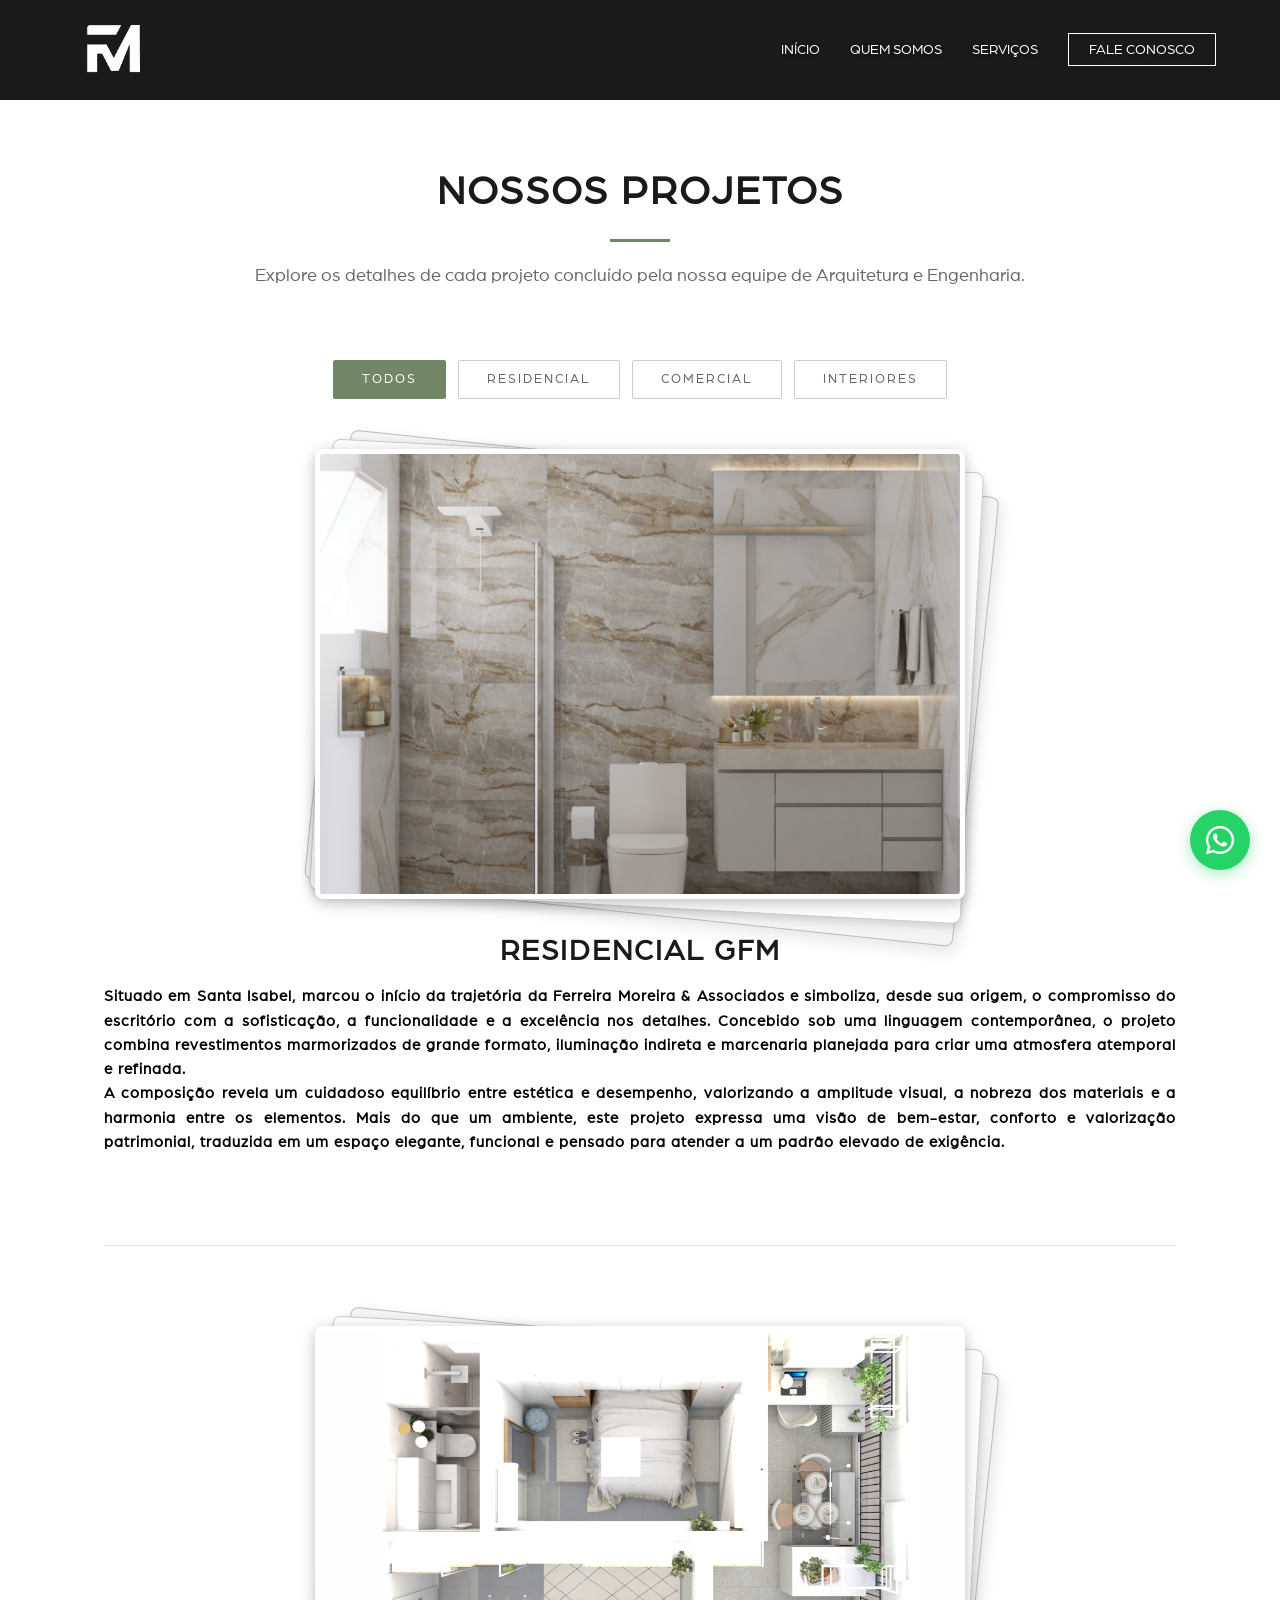
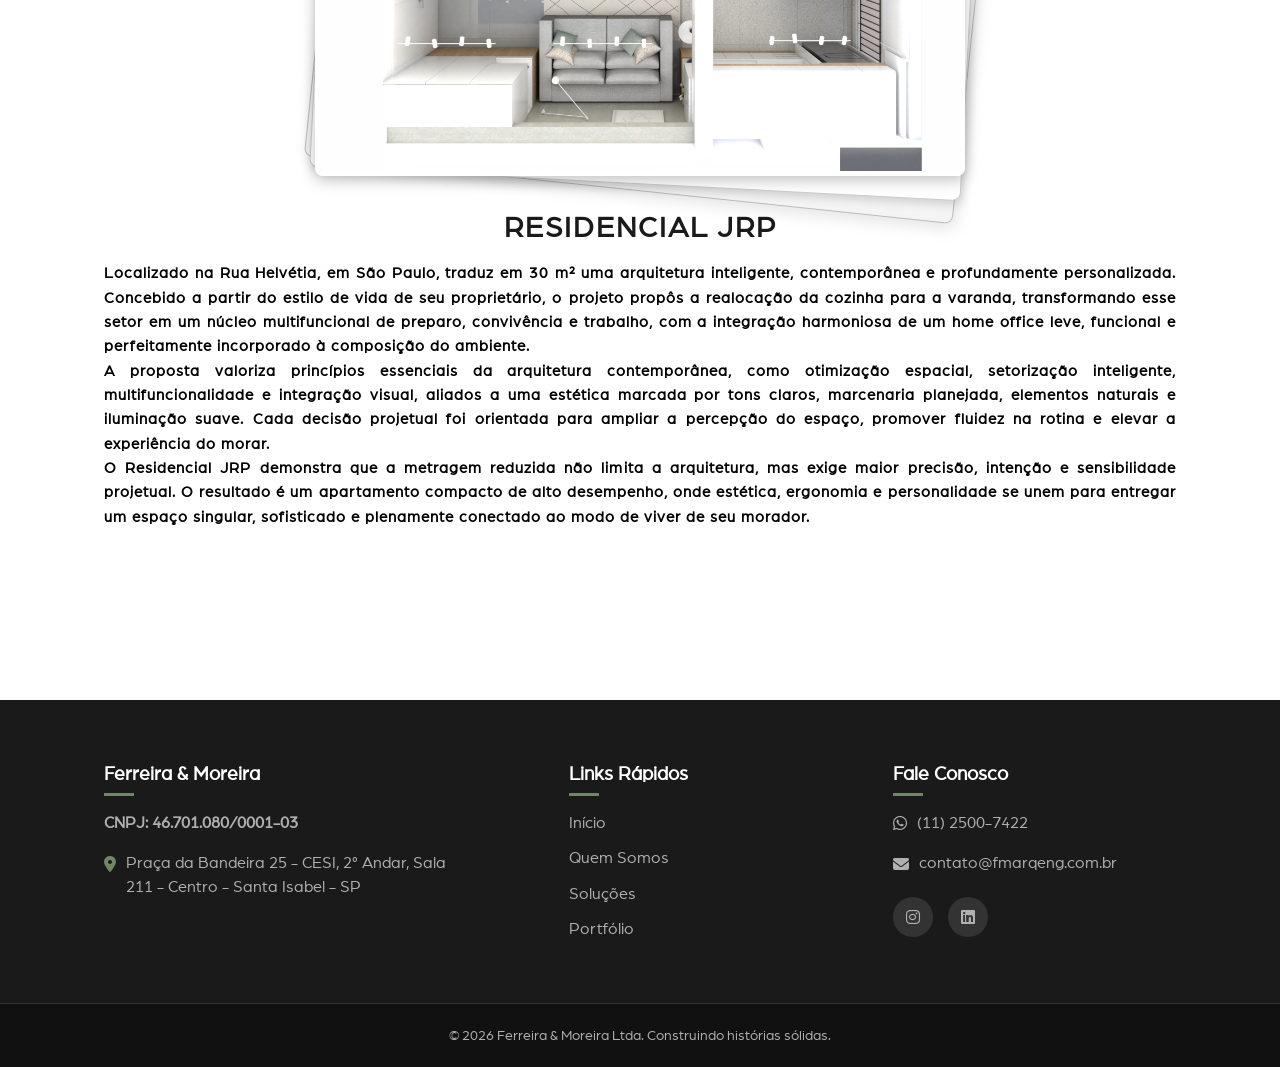
==== galeria.html @ cbda0880 "Correção da area de depoimentos" ====
<!DOCTYPE html>
<html lang="pt-br">
<head>
    <meta charset="UTF-8">
    <meta name="viewport" content="width=device-width, initial-scale=1.0">
    <link href="https://fonts.googleapis.com/css2?family=Montserrat:wght@300;400;700&display=swap" rel="stylesheet">
    <link rel="icon" type="image/png" sizes="32x32" href="img/favicon.png">
    <link rel="stylesheet" href="https://cdnjs.cloudflare.com/ajax/libs/font-awesome/6.4.0/css/all.min.css">
    <link rel="stylesheet" href="style.css?v=3">
    <title>Projetos e Clientes | Ferreira & Moreira</title>
</head>
<body>
    
    <header class="cabecalho cabecalho-interno">
        <a href="index.html">
            <img src="img/logo.png" alt="Ferreira & Moreira" class="logo">
        </a>
        
        <button class="menu-icon" aria-label="Abrir menu" aria-expanded="false">
            <div class="bar"></div>
            <div class="bar"></div>
            <div class="bar"></div>
        </button>

        <nav class="nav-menu">
            <ul class="menu">
                <li><a href="index.html#home">Início</a></li>
                <li><a href="index.html#sobre">Quem Somos</a></li>
                <li><a href="index.html#servicos">Serviços</a></li>
                <li><a href="https://wa.me/5511991430703" target="_blank" rel="noopener noreferrer" class="btn-contato">Fale Conosco</a></li>
            </ul>
        </nav>
    </header>

    <main class="pagina-galeria padding-padrao">
        
        <div class="cabecalho-galeria">
            <h1>Nossos Projetos</h1>
            <p>Explore os detalhes de cada projeto concluído pela nossa equipe de Arquitetura e Engenharia.</p>
        </div>

        <div class="filtros-container">
            <button class="filtro-btn ativo" data-filtro="todos">Todos</button>
            <button class="filtro-btn" data-filtro="residencial">Residencial</button>
            <button class="filtro-btn" data-filtro="comercial">Comercial</button>
            <button class="filtro-btn" data-filtro="interiores">Interiores</button>
        </div>

        <div class="container-clientes">
            
            <section class="bloco-cliente" data-categoria="residencial">

                <div class="mosaico-album livro-container">
                    <div class="livro-capa">
                        <img src="img/projeto-banheiroGFM.png" alt="Residencial GFM — Banheiro">
                        <div class="overlay-livro">
                            <i class="fa-solid fa-images"></i>
                            <span>Ver Projeto</span>
                        </div>
                    </div>
                    <img src="img/execução-banheiroGFM.png" class="foto-oculta">
                </div>

                <div class="info-cliente">
                    <div class="texto-cliente">
                        <h2>Residencial GFM</h2>
                        <span class="meta-dados">Situado em Santa Isabel, marcou o início da trajetória da Ferreira Moreira & Associados e simboliza, 
                            desde sua origem, o compromisso do escritório com a sofisticação, a funcionalidade e a excelência nos detalhes. 
                            Concebido sob uma linguagem contemporânea, o projeto combina revestimentos marmorizados de grande formato, 
                            iluminação indireta e marcenaria planejada para criar uma atmosfera atemporal e refinada.
                            <br>
                            A composição revela um cuidadoso equilíbrio entre estética e desempenho, valorizando a amplitude visual, 
                            a nobreza dos materiais e a harmonia entre os elementos. Mais do que um ambiente, este projeto expressa uma visão de bem-estar, 
                            conforto e valorização patrimonial, traduzida em um espaço elegante, funcional e pensado para atender a um padrão elevado de exigência.
                        </span>
                    </div>
                </div>

            </section>

            <section class="bloco-cliente" data-categoria="residencial">

                <div class="mosaico-album livro-container">
                    <div class="livro-capa">
                        <img src="img/foto-topo-resJRP.png" alt="Residencial JRP — Foto de destaque">
                        <div class="overlay-livro">
                            <i class="fa-solid fa-images"></i>
                            <span>Ver Projeto</span>
                        </div>
                    </div>
                    <img src="img/sala-resJRP.png" class="foto-oculta">
                    <img src="img/quarto-resJRP.png" class="foto-oculta">
                    <img src="img/sala2-resJRP.png" class="foto-oculta">
                    <img src="img/quar3-resJRP.png" class="foto-oculta">
                    <img src="img/coz-resJRP.png" class="foto-oculta">
                    <img src="img/coz2-resJRP.png" class="foto-oculta">
                    <img src="img/escr-resJRP.png" class="foto-oculta">
                    <img src="img/quar2-resJRP.png" class="foto-oculta">
                    <img src="img/quar-resJRP.jpeg" class="foto-oculta">
                    <img src="img/quar4-resJRP.png" class="foto-oculta">
                    <img src="img/sala3-resJRP.png" class="foto-oculta">
                    <img src="img/banh-resJRP.png" class="foto-oculta">
                </div>

                <div class="info-cliente">
                    <div class="texto-cliente">
                        <h2>Residencial JRP</h2>
                        <span class="meta-dados">Localizado na Rua Helvétia, em São Paulo, traduz em 30 m² uma arquitetura inteligente, 
                            contemporânea e profundamente personalizada. Concebido a partir do estilo de vida de seu proprietário, 
                            o projeto propôs a realocação da cozinha para a varanda, transformando esse setor em um núcleo multifuncional de preparo, 
                            convivência e trabalho, com a integração harmoniosa de um home office leve, 
                            funcional e perfeitamente incorporado à composição do ambiente.
                            <br>
                            A proposta valoriza princípios essenciais da arquitetura contemporânea, como otimização espacial, 
                            setorização inteligente, multifuncionalidade e integração visual, aliados a uma estética marcada por tons claros,
                            marcenaria planejada, elementos naturais e iluminação suave. Cada decisão projetual foi orientada para ampliar a percepção 
                            do espaço, promover fluidez na rotina e elevar a experiência do morar.
                            <br>
                            O Residencial JRP demonstra que a metragem reduzida não limita a arquitetura, mas exige maior precisão, 
                            intenção e sensibilidade projetual. O resultado é um apartamento compacto de alto desempenho, onde estética, 
                            ergonomia e personalidade se unem para entregar um espaço singular, sofisticado e plenamente conectado ao modo 
                            de viver de seu morador.
                        </span>
                    </div>
                </div>

            </section>

        </div>
    </main>

    <div id="lightbox" class="lightbox">
        <span class="fechar">&times;</span>

        <div class="lightbox-content">
            <button class="seta prev" id="prev-btn">&#10094;</button>
            <img class="lightbox-img" id="lightbox-img" src="" alt="Visualização ampliada">
            <button class="seta next" id="next-btn">&#10095;</button>
        </div>

        <div class="lightbox-footer">
            <div id="caption"></div>
            <div id="counter"></div>
        </div>
    </div>

    <footer>
        <div class="footer-container">
            
            <div class="footer-col sobre">
                <h3>Ferreira & Moreira</h3>
                <p class="cnpj">CNPJ: 46.701.080/0001-03</p>
                <div class="endereco-box">
                    <i class="fa-solid fa-location-dot"></i>
                    <span>Praça da Bandeira 25 - CESI, 2° Andar, Sala 211 - Centro - Santa Isabel - SP</span>
                </div>
            </div>

            <div class="footer-col links">
                <h3>Links Rápidos</h3>
                <ul class="footer-links">
                    <li><a href="index.html#home">Início</a></li>
                    <li><a href="index.html#sobre">Quem Somos</a></li>
                    <li><a href="index.html#servicos">Soluções</a></li>
                    <li><a href="galeria.html">Portfólio</a></li>
                </ul>
            </div>

            <div class="footer-col contato">
                <h3>Fale Conosco</h3>
                <ul class="footer-contato">
                    <li>
                        <i class="fa-brands fa-whatsapp"></i> 
                        <span>(11) 2500-7422</span>
                    </li>
                    <li>
                        <i class="fa-solid fa-envelope"></i> 
                        <span>contato@fmarqeng.com.br</span>
                    </li>
                </ul>
                <div class="footer-social">
                    <a href="https://www.instagram.com/fmarqeng/" target="_blank" rel="noopener noreferrer" aria-label="Instagram da Ferreira &amp; Moreira"><i class="fa-brands fa-instagram"></i></a>
                    <a href="https://www.linkedin.com/company/ferreira-moreira/" target="_blank" rel="noopener noreferrer" aria-label="LinkedIn da Ferreira &amp; Moreira"><i class="fa-brands fa-linkedin"></i></a>
                </div>
            </div>

        </div>

        <div class="footer-bottom">
            <p>&copy; 2026 Ferreira & Moreira Ltda. Construindo histórias sólidas.</p>
        </div>
    </footer>

    <a href="https://wa.me/5511991430703" target="_blank" rel="noopener noreferrer" class="whatsapp-float" aria-label="Fale conosco pelo WhatsApp">
        <i class="fa-brands fa-whatsapp"></i>
    </a>

    <button class="back-to-top" aria-label="Voltar ao topo">
        <i class="fa-solid fa-chevron-up"></i>
    </button>

    <script src="script.js"></script>
</body>
</html>
---- style.css ----
@font-face {
    font-family: 'Arboria-thin';
    src: url('fonts/Arboria-Thin.ttf') format('truetype');
    font-weight: 100;
    font-style: normal;
}

@font-face {
    font-family: 'Arboria-Book';
    src: url('fonts/Arboria-Book.ttf') format('truetype');
    font-weight: 400;
    font-style: normal;
}

* {
    margin: 0;
    padding: 0;
    box-sizing: border-box;
}

html {
    overflow-x: hidden;
    max-width: 100%;
}

body {
    font-family: 'Arboria-Book', sans-serif; 
    color: #333;
    line-height: 1.6;
    overflow-x: hidden;
    max-width: 100%;
}

.cabecalho {
    height: 120px; 
    display: flex;
    justify-content: space-between;
    align-items: center;
    padding: 0 5%;
    background-color: rgba(0, 0, 0, 0.0);
    position: fixed; 
    top: 0;
    left: 0;
    width: 100%;
    z-index: 1000; 
    transition: all 0.4s ease;
}

.logo {
    height: 100px; 
    width: auto;  
    object-fit: contain;
    transition: height 0.4s ease;
    margin-top: 10px; 
}

.menu {
    list-style: none;
    display: flex;
    gap: 30px;
    align-items: center;
}

.menu a {
    color: #fff;
    text-decoration: none;
    font-size: 0.9rem;
    font-weight: 500;
    text-transform: uppercase;
    transition: 0.3s;
    text-shadow: 0px 1px 3px rgba(0,0,0,0.5);
}

.menu a:hover {
    color: #708667;
}

.btn-contato {
    border: 1px solid #fff;
    padding: 8px 20px;
}

.btn-contato:hover {
    background-color: #fff;
    color: #1a1a1a !important;
}

.menu-icon {
    display: none;
    cursor: pointer;
    flex-direction: column;
    gap: 5px;
    z-index: 1001;
    background: none;
    border: none;
    padding: 0;
}

.bar {
    width: 30px;
    height: 3px;
    background-color: white;
    transition: 0.3s;
}

/* =========================================
   HERO SECTION (BANNER)
   ========================================= */
.hero {
    height: 100vh;
    position: relative;
    overflow: hidden;
    display: flex;
    align-items: center;
    justify-content: flex-start; 
    padding-left: 5%;
    max-width: 100%;
}

.slideshow {
    position: absolute;
    top: 0;
    left: 0;
    width: 100%;
    height: 100%;
    z-index: 1;
    background-color: #000;
}

.slideshow::after {
    content: '';
    position: absolute;
    top: 0;
    left: 0;
    width: 100%;
    height: 100%;
    z-index: 2;
    background: linear-gradient(to right, rgba(0,0,0,0.4) 100%);
}

.slide {
    position: absolute;
    width: 100%;
    height: 100%;
    background-size: cover;
    background-position: center;
    opacity: 0;
    animation: fadeSlideshow 20s infinite; 
}

.slide1 { background-image: url('img/banner1.jpeg'); animation-delay: 0s; }
.slide2 { background-image: url('img/banner2.jpeg'); animation-delay: 5s; }
.slide3 { background-image: url('img/banner3.jpeg'); animation-delay: 10s; }
.slide4 { background-image: url('img/banner4.jpeg'); animation-delay: 15s; }

@keyframes fadeSlideshow {
    0% { opacity: 0; transform: scale(1); }
    5% { opacity: 1; }
    25% { opacity: 1; }   
    30% { opacity: 0; transform: scale(1.05); }  
    100% { opacity: 0; }
}

.hero-content {
    position: relative;
    z-index: 10;
    max-width: 700px;
    color: white;
    text-align: left; 
    margin-right: auto; 
    padding: 20px 0; 
    pointer-events: auto;
}

.hero-logo-destaque {
    display: block;
    max-width: 100%; 
    width: 700px;
    height: auto;
    margin: 20px 0 -100px 0;
    object-fit: contain;
}

.cta-button {
    display: block; 
    width: fit-content; 
    margin-left: 230px; 
    margin-right: 0;  
    padding: 15px 40px;
    background-color: #708667;
    color: white !important;
    text-decoration: none;
    font-weight: bold;
    text-transform: uppercase;
    letter-spacing: 1px;
    border: 2px solid #708667;
    transition: 0.3s;
    cursor: pointer;
    position: relative;
    z-index: 20;
}

.cta-button:hover {
    background-color: transparent;
    color: #708667 !important;
}

.padding-padrao { padding: 80px 5%; }
.bg-cinza { background-color: #f4f4f4; }

h2 {
    font-size: 2rem;
    margin-bottom: 20px;
    text-align: center;
    text-transform: uppercase;
    letter-spacing: 2px;
    color: #1a1a1a;
}

.container-texto {
    max-width: 800px;
    margin: 0 auto 50px auto;
    text-align: center;
}

.container-texto p {
    font-size: 1.1rem;
    color: #666;
    margin-top: 10px;
    text-align: center;
}

/* --- SEÇÃO SOBRE --- */
#sobre {
    background-color: #1f1f1f; 
    color: #e0e0e0;
    padding: 60px 0;
}

.sobre-wrapper {
    display: flex;
    justify-content: space-between;
    align-items: center;
    gap: 3rem;
    width: 100%;
}

.titulo-sobre-destaque {
    color: #ffffff;
    text-align: center;
    font-size: 2rem;
    font-weight: 400;
    letter-spacing: 3px;
    margin-bottom: 30px; 
    width: 100%;
}

.sobre-texto {
    flex: 0.5;
    z-index: 2;
}

.sobre-texto h2 {
    color: #ffffff;
    font-size: 1.8rem; 
    font-weight: 400;  
    line-height: 1.5;  
    letter-spacing: 2px; 
    margin-bottom: 2.5rem; 
    text-align: center;
}

.sobre-texto p {
    font-size: 1rem;
    color: #cccccc;
    text-align: justify; 
    line-height: 2; 
    margin-bottom: 1.5rem; 
}

.sobre-imagem {
    display: flex;
    justify-content: center;
}

.sobre-wrapper .sobre-imagem:first-child,
.sobre-wrapper .sobre-imagem:last-child {
    flex: 1; 
    max-width: 35%;
}

.sobre-imagem img {
    width: 100%;
    aspect-ratio: 4 / 3; 
    object-fit: cover; 
    object-position: center; 
    border-radius: 8px;
    box-shadow: 0 10px 30px rgba(0,0,0,0.5);
    border: 2px solid #708667;
}

/* --- SEÇÃO QUEM LIDERA --- */
#lideres {
    background-color: #ffffff;
    color: #333;
}

.socios-header h2 {
    text-align: center;
    font-size: 2rem;
    margin-bottom: 60px;
    text-transform: uppercase;
    letter-spacing: 3px;
    color: #1a1a1a;
    position: relative;
    display: inline-block;
    left: 50%;
    transform: translateX(-50%);
}

.socios-header h2::after {
    content: '';
    display: block;
    width: 60px;
    height: 3px;
    background: #708667;
    margin: 15px auto 0 auto;
}

.lideres-container {
    display: flex;
    flex-wrap: nowrap;
    justify-content: center;
    gap: 40px;
    width: 100%;
    max-width: 100%;
    padding: 0%;
    box-sizing: border-box;
}

.lideres-container .lider-block:first-child {
    flex-direction: row-reverse; 
}

.lideres-container .lider-block:last-child {
    flex-direction: row; 
}

.lider-block {
    display: flex;
    align-items: flex-start;
    justify-content: space-between;
    gap: 30px;
    flex: 1;
    padding: 0;
}

.lider-block:hover {
    transform: translateY(-5px); 
    transition: transform 0.3s ease;
}

.lider-imagem {
    flex-shrink: 0;
    width: 100%;
    max-width: 400px;
}

.lider-imagem img {
    width: 100%;
    height: 500px;
    object-fit: cover;
    border-radius: 8px;
    box-shadow: 10px 10px 0px rgba(112, 134, 103, 0.8);
    display: block;
}

.lider-texto h3 {
    margin-bottom: 5px;
    color: #000000;
    font-weight: 700;
    font-size: 1.25rem;
    white-space: nowrap;
    letter-spacing: -0.5px;
}

.lider-texto .cargo {
    display: block;
    font-weight: 700;
    color: #708667;
    margin-bottom: 10px;
    text-transform: uppercase;
}

.sobre-lideres {
    flex: 1;
    max-width: none;
    text-align: justify;
    font-size: 1rem;
    line-height: 1.6;
}

/* --- SEÇÃO SERVIÇOS --- */
.servicos-container {
    display: flex;
    flex-wrap: wrap;
    justify-content: center;
    gap: 30px;
    max-width: 1200px;
    margin: 0 auto;
}

.servico-card {
    flex: 1 1 300px;
    max-width: 360px;
    background: #fafafa;
    padding: 40px 30px;
    border-radius: 10px;
    box-shadow: 0 10px 30px rgba(0,0,0,0.05);
    transition: all 0.3s ease;
    border: 1px solid #eee;
}

.servico-card:hover {
    background-color: #ffffff;
    transform: translateY(-10px);
    box-shadow: 0 20px 40px rgba(0,0,0,0.08);
    border-color: #708667;
}

.icon-box {
    font-size: 2.5rem;
    color: #708667;
    margin-bottom: 20px;
    background: rgba(112, 134, 103, 0.1);
    width: 70px;
    height: 70px;
    display: flex;
    align-items: center;
    justify-content: center;
    border-radius: 50%;
}

.lista-servicos {
    list-style: none;
    width: 100%;
    border-top: 1px solid #eee;
    padding-top: 20px;
    margin-top: 20px;
}

.lista-servicos li {
    font-size: 0.9rem;
    color: #555;
    margin-bottom: 10px;
    display: flex;
    align-items: center;
    gap: 10px;
}

.lista-servicos li i { color: #708667; }

/* --- GALERIA ROLETA --- */
.titulo-galeria {
    text-align: center;       
    width: 100%;              
    margin: 0 auto 40px auto; 
}

.titulo-galeria p {
    text-align: center;
    margin: 10px auto;        
    max-width: 800px;         
}

.roleta-wrapper {
    padding: 50px 0;
    background-color: #f9f9f9;
    overflow: hidden; 
    width: 100%;
}

.galeria-container.roleta-track {
    display: flex;
    gap: 20px; 
    width: 100%; 
    overflow-x: auto; 
    padding-bottom: 20px; 
    cursor: grab;
    -webkit-overflow-scrolling: touch;
    -ms-overflow-style: none;  
    scrollbar-width: none;  
}

.galeria-container.roleta-track::-webkit-scrollbar { display: none; }

.foto-item {
    position: relative;
    flex: 0 0 350px; 
    height: 350px;
    overflow: hidden;
    border-radius: 8px;
    cursor: pointer;
}

.foto-item img {
    width: 100%;
    height: 100%;
    object-fit: cover;
    transition: transform 0.5s ease;
}

.foto-item:hover img { transform: scale(1.1); }

.overlay {
    position: absolute;
    bottom: 0;
    left: 0;
    width: 100%;
    height: 100%;
    background: rgba(0, 0, 0, 0.7);
    display: flex;
    flex-direction: column;
    align-items: center;
    justify-content: center;
    opacity: 0;
    transition: opacity 0.3s ease;
}

.foto-item:hover .overlay { opacity: 1; }

.overlay h3 {
    color: white;
    font-size: 1.1rem;
    border-bottom: 3px solid #708667;
}

.container-botao-galeria {
    display: flex;
    justify-content: center;
    align-items: center;
    margin-top: 50px; 
    width: 100%;
}

.container-botao-galeria .cta-button {
    margin: 0; 
    box-shadow: 0 2px 4px rgba(0, 0, 0, 0.1); 
    transition: background-color 0.3s ease, transform 0.3s ease, box-shadow 0.3s ease;
}

.container-botao-galeria .cta-button:hover {
    background-color: #5c6d55; 
    transform: translateY(-5px); 
    box-shadow: 0 10px 20px rgba(0, 0, 0, 0.2); 
}


/* =========================================================
   COLAR ESSE BLOCO NO FINAL DO SEU style.css
   (antes do último comentário de fechamento, se houver)
   ========================================================= */

/* transition-delay dos cards — pode colar junto com os outros nth-child existentes */
.depoimento-card:nth-child(1) { transition-delay: 0s; }
.depoimento-card:nth-child(2) { transition-delay: 0.15s; }
.depoimento-card:nth-child(3) { transition-delay: 0.3s; }

/* =========================================
   SEÇÃO DEPOIMENTOS — CARROSSEL RECOLHÍVEL
   ========================================= */
#depoimentos { background-color: #fff; }

.dep-toggle-header {
    display: flex;
    justify-content: space-between;
    align-items: center;
    gap: 30px;
    flex-wrap: wrap;
    max-width: 900px;
    margin: 0 auto;
}

.dep-toggle-titulo h2 { text-align: left; margin-bottom: 8px; }
.dep-toggle-titulo p  { color: #666; font-size: 1rem; }

.dep-toggle-btn {
    display: flex;
    align-items: center;
    gap: 10px;
    background: #708667;
    color: #fff;
    border: none;
    padding: 12px 28px;
    font-family: 'Arboria-Book', sans-serif;
    font-size: 0.9rem;
    text-transform: uppercase;
    letter-spacing: 1px;
    cursor: pointer;
    border-radius: 2px;
    white-space: nowrap;
    transition: background 0.3s ease;
    flex-shrink: 0;
}

.dep-toggle-btn:hover { background: #5c6d55; }

.dep-toggle-btn i {
    transition: transform 0.3s ease;
}

.dep-toggle-btn[aria-expanded="true"] i { transform: rotate(180deg); }

.dep-conteudo {
    max-height: 0;
    overflow: hidden;
    transition: max-height 0.5s ease;
}

.dep-conteudo.aberto { max-height: 900px; }

.depoimentos-carousel {
    display: flex;
    align-items: center;
    gap: 15px;
    max-width: 900px;
    margin: 40px auto 0;
}

.dep-track-wrapper {
    flex: 1;
    min-width: 0;
}

.dep-track {
    display: flex;
    gap: 20px;
    align-items: stretch;
    justify-content: center;
}

.depoimento-card {
    display: none;
    background: #f9f9f9;
    border-radius: 10px;
    padding: 35px 30px;
    border: 1px solid #eee;
    border-top: 4px solid #708667;
    box-sizing: border-box;
    width: 100%;
    transition: transform 0.3s ease, box-shadow 0.3s ease;
}

.depoimento-card.dep-ativo {
    display: flex;
    flex-direction: column;
    flex: 1 1 calc(50% - 10px);
    max-width: calc(50% - 10px);
    animation: depFadeIn 0.35s ease;
}

.depoimento-card.dep-ativo:hover {
    transform: translateY(-6px);
    box-shadow: 0 20px 40px rgba(0, 0, 0, 0.08);
}

@media (max-width: 768px) {
    .depoimento-card.dep-ativo {
        max-width: 100%;
        flex: 1 1 100%;
    }
}

@keyframes depFadeIn {
    from { opacity: 0; }
    to   { opacity: 1; }
}

.dep-seta {
    flex-shrink: 0;
    width: 44px;
    height: 44px;
    border-radius: 50%;
    border: 1px solid #ddd;
    background: #fff;
    color: #708667;
    font-size: 1rem;
    cursor: pointer;
    display: flex;
    align-items: center;
    justify-content: center;
    transition: background 0.3s ease, color 0.3s ease;
}

.dep-seta:hover { background: #708667; color: #fff; }

.dep-dots {
    display: flex;
    justify-content: center;
    gap: 8px;
    margin-top: 20px;
    max-width: 750px;
    margin-left: auto;
    margin-right: auto;
}

.dep-dot {
    width: 10px;
    height: 10px;
    border-radius: 50%;
    border: none;
    background: #ccc;
    cursor: pointer;
    padding: 0;
    transition: background 0.3s ease, transform 0.2s ease;
}

.dep-dot.ativo {
    background: #708667;
    transform: scale(1.3);
}

.depoimento-estrelas {
    color: #708667;
    font-size: 0.9rem;
    margin-bottom: 18px;
    letter-spacing: 3px;
}

.depoimento-texto {
    font-size: 0.95rem;
    color: #555;
    line-height: 1.8;
    font-style: italic;
    margin-bottom: 25px;
}

.depoimento-autor {
    display: flex;
    align-items: center;
    gap: 15px;
    border-top: 1px solid #eee;
    padding-top: 20px;
}

.depoimento-avatar {
    width: 48px;
    height: 48px;
    border-radius: 50%;
    background: #708667;
    display: flex;
    align-items: center;
    justify-content: center;
    font-size: 1.1rem;
    font-weight: 700;
    color: #fff;
    flex-shrink: 0;
}

.depoimento-info strong {
    display: block;
    color: #1a1a1a;
    font-size: 0.95rem;
    margin-bottom: 2px;
}

.depoimento-info span {
    font-size: 0.78rem;
    color: #888;
    text-transform: uppercase;
    letter-spacing: 1px;
}
/* --- LIGHTBOX --- */
.lightbox {
    display: none; 
    position: fixed;
    z-index: 99999;
    left: 0;
    top: 0;
    width: 100%;
    height: 100%;
    background-color: rgba(0, 0, 0, 0.95);
    backdrop-filter: blur(5px);
    align-items: center;
    justify-content: center;
    flex-direction: column;
    opacity: 0;
    transition: opacity 0.3s ease;
}

.lightbox.ativo {
    display: flex !important;
    opacity: 1;
}

.lightbox-content {
    position: relative;
    display: flex;
    justify-content: center;
    align-items: center;
    width: 90%;
    max-width: 1200px;
    height: 80vh; 
}

.lightbox-img {
    max-width: 100%;
    max-height: 100%;
    object-fit: contain; 
    border: 3px solid #fff;
    border-radius: 4px;
    box-shadow: 0 0 30px rgba(0,0,0,0.5);
    animation: zoomIn 0.3s;
}

.seta {
    position: absolute;
    background: rgba(255, 255, 255, 0.1);
    color: white;
    border: none;
    font-size: 3rem;
    padding: 20px 10px;
    cursor: pointer;
    border-radius: 4px;
    transition: background 0.3s ease, transform 0.2s ease;
    z-index: 10;
    user-select: none; 
}

.seta:hover { background: rgba(112, 134, 103, 0.8); }
.seta:active { transform: scale(0.95); }
.prev { left: 10px; }
.next { right: 10px; }

.fechar {
    position: absolute;
    top: 20px;
    right: 30px;
    color: white;
    font-size: 3rem;
    font-weight: bold;
    cursor: pointer;
    transition: color 0.3s ease;
    z-index: 11;
}

.fechar:hover { color: #708667; }

.lightbox-footer {
    width: 90%;
    max-width: 1200px;
    text-align: center;
    color: white;
    margin-top: 20px;
    font-family: 'Montserrat', sans-serif;
}

#caption {
    font-size: 1.2rem;
    margin-bottom: 5px;
    font-weight: bold;
}

#counter {
    font-size: 0.9rem;
    color: #ccc;
}

/* --- RODAPÉ --- */
footer {
    background-color: #1a1a1a;
    color: #b0b0b0;
    padding-top: 60px;
    position: relative;
    overflow: hidden;
}

.footer-container {
    max-width: 1200px;
    margin: 0 auto;
    padding: 0 5%;
    display: grid;
    grid-template-columns: 1.5fr 1fr 1fr; 
    gap: 40px;
    margin-bottom: 50px;
    align-items: start; 
}

.footer-col h3 {
    color: white;
    margin-bottom: 20px;
    position: relative;
    display: inline-block;
    font-size: 1.2rem;
}

.footer-col h3::after {
    content: '';
    position: absolute;
    left: 0;
    bottom: -5px;
    width: 30px;
    height: 3px;
    background-color: #708667;
}

.cnpj {
    font-weight: bold;
    margin-bottom: 15px;
    display: block;
}

.endereco-box {
    display: flex;
    align-items: flex-start; 
    gap: 10px;
    line-height: 1.5;
    max-width: 350px; 
}

.endereco-box i {
    margin-top: 5px;
    color: #708667;
    flex-shrink: 0;
}

footer ul {
    list-style: none;
    padding: 0;
    margin: 0;
}

.footer-links a {
    color: #b0b0b0;
    text-decoration: none;
    transition: 0.3s;
    display: block;
    margin-bottom: 10px;
}

.footer-links a:hover {
    color: #708667;
    padding-left: 5px;
}

.footer-contato li {
    display: flex;
    align-items: center;
    gap: 10px;
    margin-bottom: 15px;
}

.footer-social {
    display: flex;
    gap: 15px;
    margin-top: 20px;
}

.footer-social a {
    display: flex;
    align-items: center;
    justify-content: center;
    width: 40px;
    height: 40px;
    background: #333;
    border-radius: 50%;
    color: #b0b0b0;
    text-decoration: none;
    transition: 0.3s;
}

.footer-social a:hover {
    background: #708667;
    color: #fff;
}

.footer-bottom {
    background-color: #111;
    text-align: center;
    padding: 20px;
    border-top: 1px solid #333;
    font-size: 0.9rem;
}

.gif-footer {
    position: absolute;
    bottom: 10px;
    height: 400px;
    width: auto;
    pointer-events: none;
}

.gif-esq {
    left: calc(50% - 30px);
    height: 320px;
}

.gif-dir { right: calc(50% - 900px); }
/* =========================================
   PÁGINA DE GALERIA POR CLIENTES
   ========================================= */
.cabecalho-interno {
    background-color: #1a1a1a !important;
    height: 100px !important;
    position: relative; 
}

.pagina-galeria {
    padding-top: 60px;
    min-height: 70vh;
    max-width: 1200px;
    margin: 0 auto;
}

.cabecalho-galeria {
    text-align: center;
    margin-bottom: 70px;
}

.cabecalho-galeria h1 {
    font-size: 2.5rem;
    color: #1a1a1a;
    text-transform: uppercase;
    letter-spacing: 2px;
}

.cabecalho-galeria h1::after {
    content: '';
    display: block;
    width: 60px;
    height: 3px;
    background: #708667;
    margin: 15px auto 20px auto;
}

.cabecalho-galeria p {
    color: #666;
    font-size: 1.1rem;
}

.container-clientes {
    display: flex;
    flex-direction: column;
    gap: 80px;
}

.bloco-cliente {
    border-bottom: 1px solid #e0e0e0;
    padding-bottom: 60px;
}

.bloco-cliente:last-child { border-bottom: none; }

.info-cliente {
    margin-top: 30px;
    margin-bottom: 30px;
    text-align: left;
}

.info-cliente h2 {
    margin: 0 0 10px 0;
    font-size: 1.8rem;
    color: #1a1a1a;
    text-align: center;
}

.meta-dados {
    color: #000000;
    font-weight: bold;
    font-size: 0.95rem;
    letter-spacing: 1px;
    text-align: justify;
    display: block;
}

/* =========================================
   EFEITO LIVRO FECHADO COM FOLHAS EMPILHADAS
   ========================================= */
.livro-container {
    width: 100%;
    max-width: 650px;
    height: 450px;
    margin: 0 auto;
    position: relative;
    display: block !important; 
}

.livro-capa {
    position: relative;
    width: 100%;
    height: 100%;
    cursor: pointer;
    z-index: 2;
}

.livro-capa > img {
    position: relative;
    z-index: 3;
    width: 100%;
    height: 100%;
    object-fit: cover;
    border-radius: 8px;
    border: 5px solid #ffffff;
    box-shadow: 0 4px 15px rgba(0,0,0,0.25);
    transition: transform 0.4s ease;
}

.livro-capa::before {
    content: '';
    position: absolute; top: 0; left: 0; width: 100%; height: 100%;
    background-color: #ffffff;
    border: 1px solid #cccccc;
    border-radius: 8px;
    box-shadow: 2px 4px 10px rgba(0,0,0,0.15);
    z-index: 2;
    transform: rotate(3deg) translate(6px, 6px); 
    transition: all 0.4s cubic-bezier(0.25, 1, 0.5, 1);
}

.livro-capa::after {
    content: '';
    position: absolute; top: 0; left: 0; width: 100%; height: 100%;
    background-color: #f4f4f4;
    border: 1px solid #bbbbbb;
    border-radius: 8px;
    box-shadow: 4px 6px 15px rgba(0,0,0,0.1);
    z-index: 1;
    transform: rotate(6deg) translate(12px, 12px); 
    transition: all 0.4s cubic-bezier(0.25, 1, 0.5, 1);
}

.livro-capa:hover > img,
.livro-capa:hover .overlay-livro { transform: translateY(-8px); }

.livro-capa:hover::before { transform: rotate(6deg) translate(12px, 10px); }
.livro-capa:hover::after { transform: rotate(12deg) translate(24px, 18px); }

.overlay-livro {
    position: absolute;
    top: 5px; left: 5px; width: calc(100% - 10px); height: calc(100% - 10px);
    background: rgba(0, 0, 0, 0.65);
    color: white;
    display: flex;
    flex-direction: column;
    justify-content: center;
    align-items: center;
    opacity: 0;
    transition: all 0.4s ease;
    border-radius: 4px;
    z-index: 4; 
}

.livro-capa:hover .overlay-livro {
    opacity: 1;
    background: rgba(0, 0, 0, 0.4);
}

.overlay-livro i {
    font-size: 3rem;
    margin-bottom: 15px;
    color: #708667;
}

.overlay-livro span {
    font-size: 1.2rem;
    font-weight: 700;
    text-transform: uppercase;
    letter-spacing: 2px;
}

.foto-oculta { display: none; }

/* =========================================
   MEDIA QUERIES (RESPONSIVIDADE)
   ========================================= */

/* Líderes: empilha em coluna antes do texto ser cortado */
@media (max-width: 1400px) {
    .lideres-container {
        flex-wrap: wrap;
        flex-direction: column;
        align-items: center;
    }

    .lider-block,
    .lideres-container .lider-block:first-child,
    .lideres-container .lider-block:last-child {
        width: 100%;
        max-width: 900px;
        justify-content: center;
    }

    .lideres-container .lider-block:first-child {
        flex-direction: row-reverse;
    }

    .lideres-container .lider-block:last-child {
        flex-direction: row;
    }
}

/* Laptops e Telas Menores (Até 1024px) */
@media (max-width: 1024px) {
    .gif-footer { display: none; }

    .sobre-wrapper {
        flex-direction: column;
        text-align: center;
        padding: 40px 5%;
    }

    .sobre-texto h2 { text-align: center; }

    .sobre-imagem { display: none; }
}

/* Tablets (Até 992px) */
@media (max-width: 992px) {
    .hero-content {
        max-width: 100%;
        text-align: center;
    }

    .cta-button { margin: 0 auto; }
}

/* Celulares Maiores e Tablets em Retrato (Até 768px) */
@media (max-width: 768px) {
    .cabecalho {
        height: 90px !important;
        padding: 0 20px !important;
        background-color: rgba(0,0,0,0.95); 
    }

    .logo {
        height: 70px !important; 
        margin-top: 0;
    }

    .menu-icon {
        display: flex;        
        flex-direction: column;
        gap: 6px; 
        margin-left: auto; 
        padding-right: 10px;
        cursor: pointer;      
        z-index: 1100;        
        margin-top: 12px;
    }

    .bar {
        width: 30px; 
        height: 2px; 
        background-color: white;
        transition: all 0.3s cubic-bezier(0.25, 1, 0.5, 1); 
    }

    .menu-icon.ativo .bar:nth-child(1) { transform: translateY(8px) rotate(45deg); }
    .menu-icon.ativo .bar:nth-child(2) { opacity: 0; }
    .menu-icon.ativo .bar:nth-child(3) { transform: translateY(-8px) rotate(-45deg); }

    .menu {
        display: flex !important;
        position: absolute;
        top: 100%; 
        right: 5%; 
        left: auto; 
        width: auto; 
        min-width: 220px; 
        height: auto; 
        background-color: rgba(18, 18, 18, 0.95); 
        backdrop-filter: blur(10px); 
        flex-direction: column;
        align-items: center; 
        padding: 25px 30px; 
        gap: 20px; 
        z-index: 990;
        list-style: none !important; 
        border: 1px solid rgba(255, 255, 255, 0.08); 
        border-radius: 12px; 
        box-shadow: 0 15px 30px rgba(0,0,0,0.6); 
        opacity: 0;
        visibility: hidden;
        transform: translateY(-10px);
        transition: all 0.3s ease;
    }

    .menu.ativo {
        opacity: 1;
        visibility: visible;
        transform: translateY(10px); 
    }

    .menu a {
        font-size: 0.95rem; 
        font-weight: 300;
        letter-spacing: 3px;
        color: #d1d1d1;
        text-transform: uppercase;
        position: relative;
        text-decoration: none !important;
    }

    .menu a:hover { color: #708667; }

    .menu .btn-contato {
        margin-top: 10px;
        padding: 0 0 5px 0; 
        border: none;
        border-bottom: 1px solid rgba(112, 134, 103, 0.5) !important; 
        background: transparent;
        color: #708667 !important;
        font-size: 0.9rem;
    }

    .menu .btn-contato:hover {
        background: transparent;
        border-bottom: 1px solid #708667 !important;
        color: #fff !important;
    }

    .hero {
        justify-content: center !important; 
        align-items: center !important;
        padding-left: 0 !important; 
    }

    .hero-content {
        text-align: center !important;      
        margin: 0 auto !important;          
        padding: 0 20px !important; 
        width: 100% !important;
        left: 0 !important;
    }

    .hero-logo-destaque {
        width: 100% !important;
        max-width: 550px !important;
        height: auto !important;
        margin: 20px 0 30px 0 !important;
    }

    .hero p {
        text-align: center !important;
        margin: 0 auto 30px auto !important;
        font-size: 1rem !important;
    }

    .cta-button {
        margin: 0 auto !important;
        display: block !important;
        width: fit-content !important;
        float: none !important;
    }

    .sobre-wrapper {
        flex-direction: column; 
        gap: 30px;
        padding: 40px 5%;
        display: block;
    }

    .sobre-texto { padding: 0; text-align: center; }
    .sobre-texto p { text-align: center; }
    .sobre-imagem img { display: none !important; }

    .lideres-container {
        flex-direction: column;
        gap: 40px;
        width: 100%;
    }

    .lider-block,
    .lideres-container .lider-block:first-child,
    .lideres-container .lider-block:last-child {
        flex-direction: column !important;
        align-items: center !important;
        width: 100% !important;
        max-width: 100% !important;
        padding: 0 20px !important;
        box-sizing: border-box !important;
    }

    .lider-block p, .lider-block span {
        margin: 15px 0 0 0 !important;
        width: 100% !important;
        text-align: center !important; 
        line-height: 1.5;
    }

    .lider-imagem {
        display: flex !important;
        justify-content: center !important;
        width: 100% !important;
        margin-bottom: 20px;
    }

    .lider-imagem img {
        margin: 0 !important;
        height: auto !important;
        max-width: 100% !important;
        object-fit: cover;
        display: block !important;
    }

    .lider-texto {
        width: 100% !important;
        overflow: hidden !important;
    }

    .lider-texto h3 {
        white-space: normal !important;
        word-break: break-word !important;
        overflow-wrap: break-word !important;
        text-align: center !important;
    }

    .lider-texto .cargo {
        text-align: center !important;
    }

    .sobre-lideres {
        word-break: break-word !important;
        overflow-wrap: break-word !important;
        text-align: center !important;
        padding: 0 5px !important;
    }

    .servicos-container {
        flex-direction: column;
        align-items: center;
    }

    .servico-card {
        width: 100%;
        max-width: 400px;
    }

    .foto-item { flex: 0 0 280px; height: 280px; }

    .mosaico-album { grid-template-columns: 1fr; height: auto; }
    .foto-destaque { height: 300px; }
    .fotos-secundarias { grid-template-columns: 1fr 1fr; grid-template-rows: 150px; }

    .info-cliente h2 { font-size: 1.5rem; }

    .lightbox-content { height: 60vh; }

    .seta {
        font-size: 2rem;
        padding: 15px 8px;
        background: rgba(0, 0, 0, 0.5);
    }

    .prev { left: 5px; }
    .next { right: 5px; }

    .footer-container {
        grid-template-columns: 1fr; 
        gap: 40px;
        text-align: center;
        list-style: none;
    }

    .footer-col { justify-content: center; list-style: none; }

    .endereco-box { justify-content: center; margin: 0 auto; }
    .endereco-box i { margin-left: 0 !important; margin-top: 0; }
    .endereco-box span { margin-left: 0 !important; text-align: center; }

    .footer-links, 
    .footer-contato {
        list-style: none; 
        padding: 0;      
        margin: 0;       
        justify-content: center;
    }

    .footer-col h3::after { left: 50%; transform: translateX(-50%); }
    .footer-contato li { justify-content: center; list-style: none; }
    .footer-social { justify-content: center; list-style: none; }
    .gif-footer { display: none !important; }
}

/* Celulares Pequenos (Até 480px) */
@media (max-width: 480px) {
    h2, .cabecalho-galeria h1 { font-size: 1.5rem; }
    .hero-content p { font-size: 0.9rem; }
    .foto-item { flex: 0 0 240px; height: 240px; }
    .servico-card { padding: 30px 20px; }
    .lider-imagem { max-width: 100%; }
}

/* =========================================
   WHATSAPP FLUTUANTE
   ========================================= */
.whatsapp-float {
    position: fixed;
    bottom: 30px;
    right: 30px;
    width: 60px;
    height: 60px;
    background-color: #25d366;
    color: #fff;
    border-radius: 50%;
    display: flex;
    align-items: center;
    justify-content: center;
    font-size: 2rem;
    box-shadow: 0 4px 15px rgba(37, 211, 102, 0.4);
    z-index: 9999;
    transition: transform 0.3s ease, box-shadow 0.3s ease;
    text-decoration: none;
}

.whatsapp-float:hover {
    transform: scale(1.1);
    box-shadow: 0 6px 20px rgba(37, 211, 102, 0.6);
}

/* =========================================
   BACK TO TOP
   ========================================= */
.back-to-top {
    position: fixed;
    bottom: 100px;
    right: 30px;
    width: 45px;
    height: 45px;
    background: #1a1a1a;
    color: #fff;
    border: none;
    border-radius: 50%;
    font-size: 1.1rem;
    display: flex;
    align-items: center;
    justify-content: center;
    cursor: pointer;
    opacity: 0;
    visibility: hidden;
    transition: opacity 0.3s ease, visibility 0.3s ease, background 0.3s ease;
    z-index: 9998;
}

.back-to-top.visivel {
    opacity: 1;
    visibility: visible;
}

.back-to-top:hover { background: #708667; }

/* =========================================
   ANIMAÇÕES AO SCROLL (REVEAL)
   ========================================= */
.reveal {
    opacity: 0;
    transform: translateY(30px);
    transition: opacity 0.6s ease, transform 0.6s ease;
}

.reveal.visible {
    opacity: 1;
    transform: translateY(0);
}

.reveal-left {
    opacity: 0;
    transform: translateX(-40px);
    transition: opacity 0.6s ease, transform 0.6s ease;
}

.reveal-left.visible {
    opacity: 1;
    transform: translateX(0);
}

.reveal-right {
    opacity: 0;
    transform: translateX(40px);
    transition: opacity 0.6s ease, transform 0.6s ease;
}

.reveal-right.visible {
    opacity: 1;
    transform: translateX(0);
}

.servico-card:nth-child(1) { transition-delay: 0s; }
.servico-card:nth-child(2) { transition-delay: 0.1s; }
.servico-card:nth-child(3) { transition-delay: 0.2s; }
.servico-card:nth-child(4) { transition-delay: 0.3s; }
.servico-card:nth-child(5) { transition-delay: 0.4s; }

.numero-item:nth-child(1) { transition-delay: 0s; }
.numero-item:nth-child(2) { transition-delay: 0.1s; }
.numero-item:nth-child(3) { transition-delay: 0.2s; }
.numero-item:nth-child(4) { transition-delay: 0.3s; }

.depoimento-card:nth-child(1) { transition-delay: 0s; }
.depoimento-card:nth-child(2) { transition-delay: 0.15s; }
.depoimento-card:nth-child(3) { transition-delay: 0.3s; }

/* =========================================
   SEÇÃO NÚMEROS ANIMADOS
   ========================================= */
#numeros {
    background-color: #708667;
    padding: 70px 5%;
}

.numeros-container {
    display: flex;
    justify-content: center;
    flex-wrap: wrap;
    gap: 20px;
    max-width: 1000px;
    margin: 0 auto;
}

.numero-item {
    text-align: center;
    flex: 1 1 200px;
    padding: 20px;
}

.numero-wrapper {
    display: flex;
    align-items: flex-end;
    justify-content: center;
    gap: 2px;
    line-height: 1;
}

.numero {
    font-family: 'Arboria-Book', sans-serif;
    font-size: 3.5rem;
    font-weight: 700;
    color: #fff;
}

.numero-sufixo {
    font-size: 2rem;
    font-weight: 700;
    color: rgba(255, 255, 255, 0.8);
    padding-bottom: 8px;
}

.numero-label {
    display: block;
    margin-top: 12px;
    font-size: 0.85rem;
    text-transform: uppercase;
    letter-spacing: 2px;
    color: rgba(255, 255, 255, 0.8);
}

/* =========================================
   SEÇÃO TIMELINE DO PROCESSO
   ========================================= */
#processo {
    background-color: #1f1f1f;
    color: #e0e0e0;
}

#processo .container-texto h2 { color: #fff; }
#processo .container-texto p { color: #aaa; }

.timeline {
    position: relative;
    max-width: 750px;
    margin: 0 auto;
    padding: 10px 0;
}

.timeline::before {
    content: '';
    position: absolute;
    left: 39px;
    top: 0;
    bottom: 0;
    width: 2px;
    background: #708667;
}

.timeline-item {
    display: flex;
    gap: 35px;
    margin-bottom: 50px;
    align-items: flex-start;
}

.timeline-item:last-child { margin-bottom: 0; }

.timeline-icone {
    flex-shrink: 0;
    width: 80px;
    height: 80px;
    background: #708667;
    border-radius: 50%;
    display: flex;
    align-items: center;
    justify-content: center;
    font-size: 1.8rem;
    color: #fff;
    position: relative;
    z-index: 1;
    box-shadow: 0 0 0 5px #1f1f1f;
}

.timeline-conteudo {
    padding-top: 18px;
    flex: 1;
}

.timeline-conteudo h3 {
    font-size: 1.1rem;
    color: #fff;
    margin-bottom: 8px;
    text-transform: uppercase;
    letter-spacing: 1px;
}

.timeline-conteudo p {
    color: #999;
    line-height: 1.8;
    font-size: 0.95rem;
}

/* =========================================
   SEÇÃO ANTES / DEPOIS SLIDER
   ========================================= */
#antes-depois { background-color: #f9f9f9; }

.antes-depois-wrapper {
    position: relative;
    width: 100%;
    max-width: 800px;
    margin: 0 auto;
    overflow: hidden;
    border-radius: 8px;
    cursor: col-resize;
    box-shadow: 0 10px 30px rgba(0, 0, 0, 0.15);
    user-select: none;
}

.img-depois {
    display: block;
    width: 100%;
    height: 500px;
    object-fit: cover;
    pointer-events: none;
}

.img-antes-container {
    position: absolute;
    top: 0;
    left: 0;
    width: 50%;
    height: 100%;
    overflow: hidden;
}

.img-antes {
    position: absolute;
    top: 0;
    left: 0;
    height: 100%;
    object-fit: cover;
    object-position: left center;
    pointer-events: none;
}

.slider-divisor {
    position: absolute;
    top: 0;
    left: 50%;
    height: 100%;
    width: 3px;
    background: #fff;
    transform: translateX(-50%);
    z-index: 10;
    cursor: col-resize;
}

.slider-divisor-btn {
    position: absolute;
    top: 50%;
    left: 50%;
    transform: translate(-50%, -50%);
    width: 48px;
    height: 48px;
    border-radius: 50%;
    background: #fff;
    display: flex;
    align-items: center;
    justify-content: center;
    color: #708667;
    font-size: 1.1rem;
    box-shadow: 0 2px 12px rgba(0, 0, 0, 0.3);
}

.antes-depois-labels {
    display: flex;
    justify-content: space-between;
    max-width: 800px;
    margin: 15px auto 0;
}

.antes-depois-labels span {
    font-size: 0.8rem;
    text-transform: uppercase;
    letter-spacing: 2px;
    color: #888;
    font-weight: 600;
}

/* =========================================
   SEÇÃO DEPOIMENTOS
   ========================================= */
#depoimentos { background-color: #fff; }

.depoimentos-container {
    display: flex;
    flex-wrap: wrap;
    gap: 30px;
    justify-content: center;
    max-width: 1200px;
    margin: 0 auto;
}

.depoimento-card {
    flex: 1 1 300px;
    max-width: 370px;
    background: #f9f9f9;
    border-radius: 10px;
    padding: 35px 30px;
    border: 1px solid #eee;
    border-top: 4px solid #708667;
    transition: transform 0.3s ease, box-shadow 0.3s ease;
}

.depoimento-card:hover {
    transform: translateY(-6px);
    box-shadow: 0 20px 40px rgba(0, 0, 0, 0.08);
}

.depoimento-estrelas {
    color: #708667;
    font-size: 0.9rem;
    margin-bottom: 18px;
    letter-spacing: 3px;
}

.depoimento-texto {
    font-size: 0.95rem;
    color: #555;
    line-height: 1.8;
    font-style: italic;
    margin-bottom: 25px;
    flex: 1;
}

.depoimento-autor {
    display: flex;
    align-items: center;
    gap: 15px;
    border-top: 1px solid #eee;
    padding-top: 20px;
}

.depoimento-avatar {
    width: 48px;
    height: 48px;
    border-radius: 50%;
    background: #708667;
    display: flex;
    align-items: center;
    justify-content: center;
    font-size: 1.1rem;
    font-weight: 700;
    color: #fff;
    flex-shrink: 0;
}

.depoimento-info strong {
    display: block;
    color: #1a1a1a;
    font-size: 0.95rem;
    margin-bottom: 2px;
}

.depoimento-info span {
    font-size: 0.78rem;
    color: #888;
    text-transform: uppercase;
    letter-spacing: 1px;
}

/* =========================================
   SEÇÃO FAQ ACCORDION
   ========================================= */
#faq { background-color: #f4f4f4; }

.faq-container {
    max-width: 800px;
    margin: 0 auto;
}

.faq-item { border-bottom: 1px solid #ddd; }
.faq-item:first-child { border-top: 1px solid #ddd; }

.faq-pergunta {
    width: 100%;
    background: none;
    border: none;
    padding: 22px 0;
    display: flex;
    justify-content: space-between;
    align-items: center;
    cursor: pointer;
    font-family: 'Arboria-Book', sans-serif;
    font-size: 1rem;
    color: #1a1a1a;
    text-align: left;
    gap: 20px;
    transition: color 0.3s ease;
}

.faq-pergunta:hover { color: #708667; }

.faq-pergunta i {
    color: #708667;
    font-size: 0.85rem;
    flex-shrink: 0;
    transition: transform 0.3s ease;
}

.faq-item.ativo .faq-pergunta i { transform: rotate(180deg); }

.faq-resposta {
    max-height: 0;
    overflow: hidden;
    transition: max-height 0.4s ease;
}

.faq-item.ativo .faq-resposta { max-height: 300px; }

.faq-resposta p {
    color: #666;
    line-height: 1.8;
    font-size: 0.95rem;
    padding-bottom: 22px;
}

/* =========================================
   FILTROS DA GALERIA
   ========================================= */
.filtros-container {
    display: flex;
    justify-content: center;
    gap: 12px;
    flex-wrap: wrap;
    margin-bottom: 50px;
}

.filtro-btn {
    background: none;
    border: 1px solid #ccc;
    padding: 10px 28px;
    font-family: 'Arboria-Book', sans-serif;
    font-size: 0.82rem;
    text-transform: uppercase;
    letter-spacing: 2px;
    color: #666;
    cursor: pointer;
    border-radius: 2px;
    transition: all 0.3s ease;
}

.filtro-btn:hover,
.filtro-btn.ativo {
    background: #708667;
    border-color: #708667;
    color: #fff;
}

.bloco-cliente {
    transition: opacity 0.3s ease;
}

.bloco-cliente.oculto { display: none; }

/* =========================================
   RESPONSIVIDADE — NOVAS SEÇÕES
   ========================================= */
@media (max-width: 768px) {
    .numeros-container { gap: 10px; }
    .numero { font-size: 2.8rem; }

    .timeline::before { left: 29px; }
    .timeline-icone { width: 60px; height: 60px; font-size: 1.4rem; }
    .timeline-item { gap: 20px; }
    .timeline-conteudo { padding-top: 12px; }

    .img-depois { height: 280px; }

    .whatsapp-float { width: 52px; height: 52px; font-size: 1.7rem; bottom: 20px; right: 20px; }
    .back-to-top { bottom: 82px; right: 20px; }

    .antes-depois-labels { padding: 0 10px; }
}
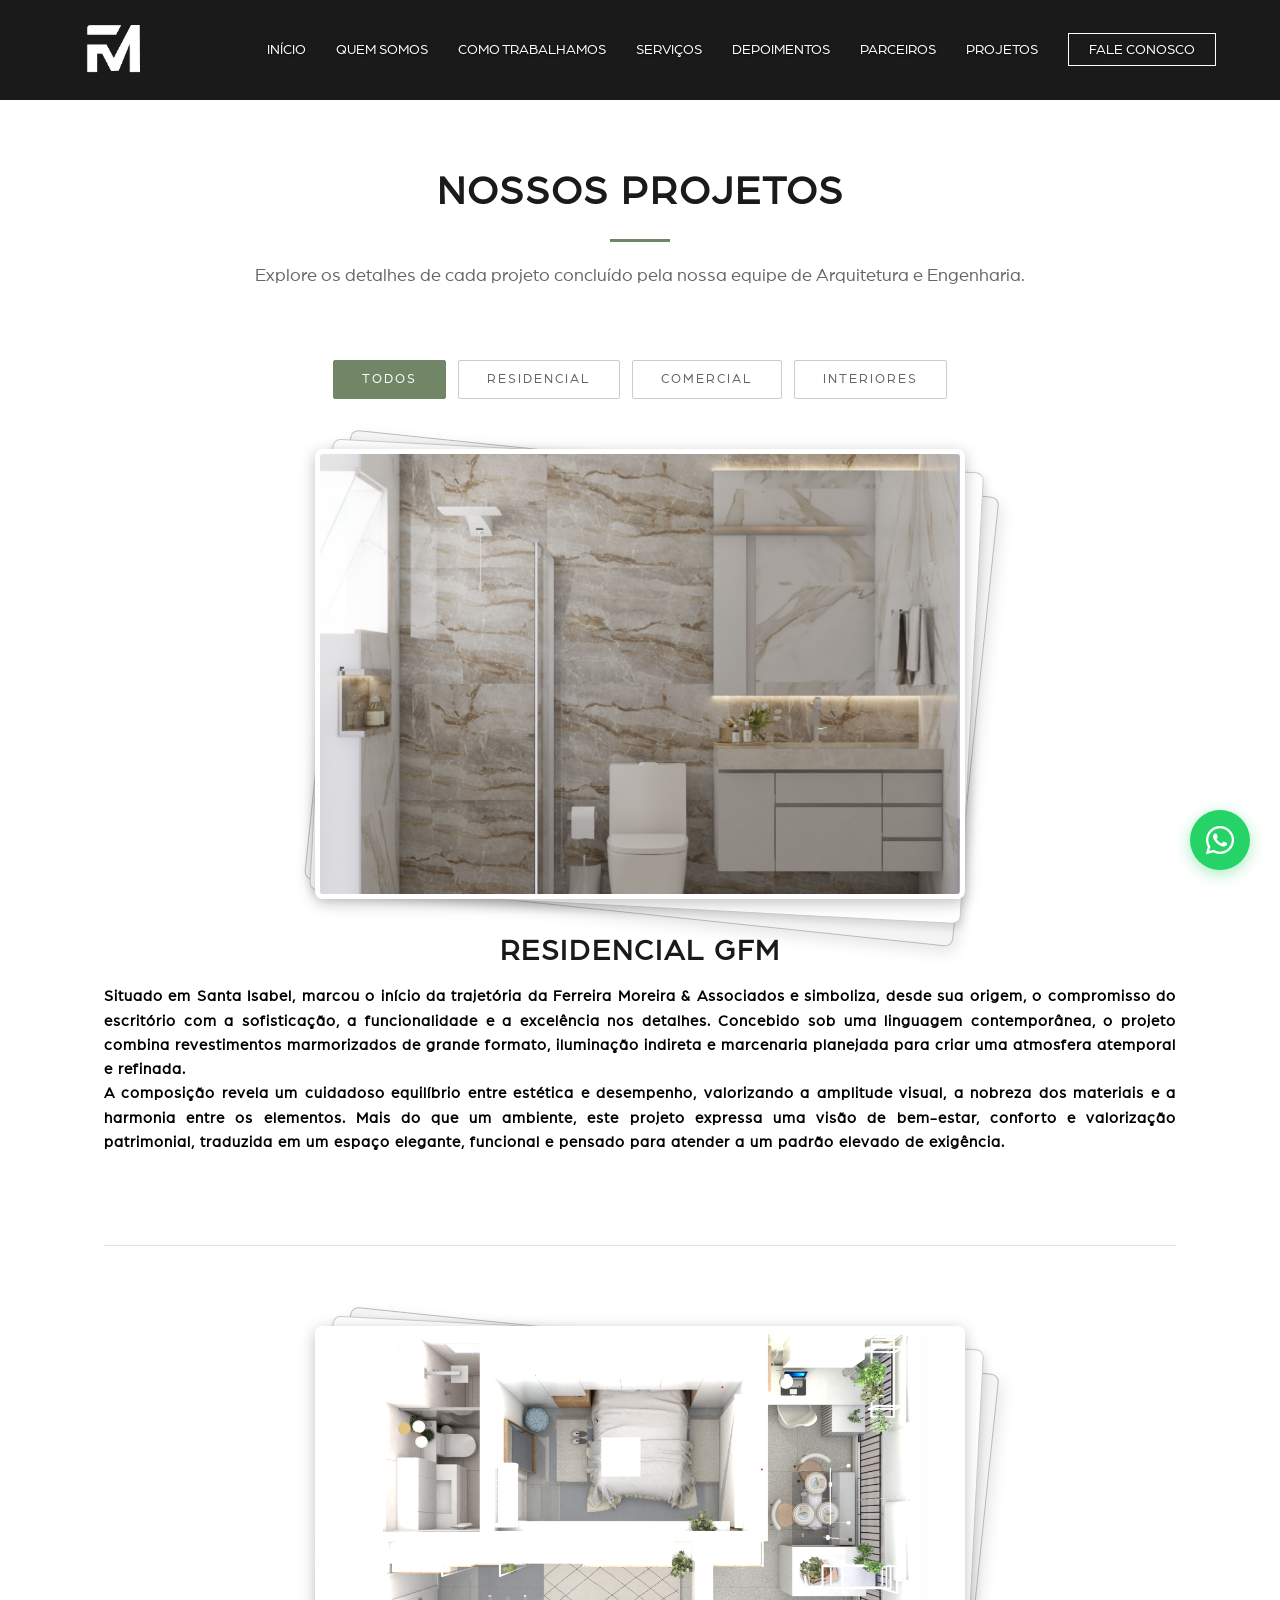
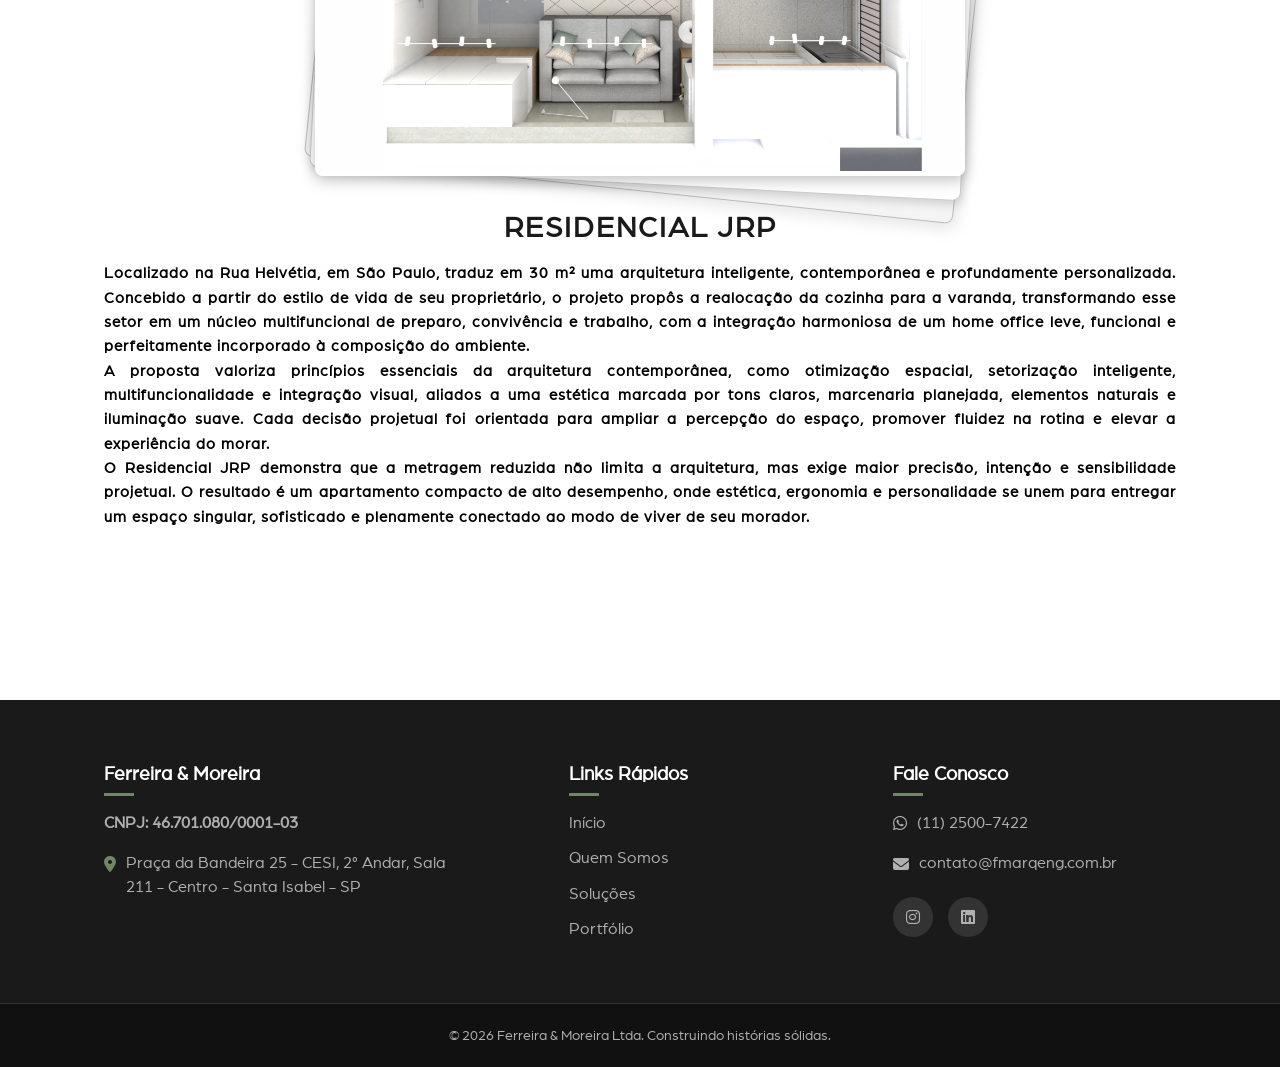
==== commit e64929a1: "criando area de parceiros" ====
--- a/galeria.html
+++ b/galeria.html
@@ -26,7 +26,11 @@
             <ul class="menu">
                 <li><a href="index.html#home">Início</a></li>
                 <li><a href="index.html#sobre">Quem Somos</a></li>
+                <li><a href="index.html#processo">Como Trabalhamos</a></li>
                 <li><a href="index.html#servicos">Serviços</a></li>
+                <li><a href="index.html#depoimentos">Depoimentos</a></li>
+                <li><a href="index.html#parceiros">Parceiros</a></li>
+                <li><a href="galeria.html">Projetos</a></li>
                 <li><a href="https://wa.me/5511991430703" target="_blank" rel="noopener noreferrer" class="btn-contato">Fale Conosco</a></li>
             </ul>
         </nav>
@@ -199,6 +203,6 @@
         <i class="fa-solid fa-chevron-up"></i>
     </button>
 
-    <script src="script.js"></script>
+    <script src="script.js?v=2"></script>
 </body>
 </html>
--- a/style.css
+++ b/style.css
@@ -177,7 +177,7 @@
     max-width: 100%; 
     width: 700px;
     height: auto;
-    margin: 20px 0 -100px 0;
+    margin: 20px 0 -20px 0;
     object-fit: contain;
 }
 
@@ -984,18 +984,18 @@
 
 .gif-footer {
     position: absolute;
-    bottom: 10px;
-    height: 400px;
+    bottom: 40px;
+    height: 320px;
     width: auto;
     pointer-events: none;
 }
 
 .gif-esq {
-    left: calc(50% - 30px);
-    height: 320px;
-}
-
-.gif-dir { right: calc(50% - 900px); }
+    left: calc(50% - 10px);
+    height: 300px;
+}
+
+.gif-dir { right: calc(50% - 820px); }
 /* =========================================
    PÁGINA DE GALERIA POR CLIENTES
    ========================================= */
@@ -1658,72 +1658,331 @@
    SEÇÃO TIMELINE DO PROCESSO
    ========================================= */
 #processo {
-    background-color: #1f1f1f;
+    background: url('img/metodologia.png') no-repeat center bottom;
+    background-size: cover;
+    position: relative;
     color: #e0e0e0;
-}
-
-#processo .container-texto h2 { color: #fff; }
-#processo .container-texto p { color: #aaa; }
-
-.timeline {
-    position: relative;
-    max-width: 750px;
-    margin: 0 auto;
-    padding: 10px 0;
-}
-
-.timeline::before {
+    padding: 80px 5% 70px;
+}
+
+#processo::before {
     content: '';
     position: absolute;
-    left: 39px;
+    top: 0; left: 0; right: 0; bottom: 0;
+    background: linear-gradient(to bottom, rgba(31,31,31,0.95) 0%, rgba(31,31,31,0.05) 100%);
+    z-index: 1;
+}
+
+#processo .container-texto { position: relative; z-index: 2; display: flex; flex-direction: column; align-items: center; }
+#processo .container-texto h2 { color: #fff; white-space: nowrap; font-size: clamp(0.85rem, 2vw, 2rem); }
+#processo .container-texto p { color: #ccc; }
+
+.processo-arena {
+    position: relative;
+    max-width: 900px;
+    margin: 60px auto 100px;
+    padding: 20px 20px 40px 20px;
+    z-index: 2;
+}
+
+.proc-arco-container {
+    position: relative;
+    width: 100%;
+    aspect-ratio: 1 / 1;
+    margin: 0 auto -20% auto;
+    display: block;
+    border-radius: 50%;
+}
+
+.proc-bg-img {
+    display: none;
+}
+
+.fase-icone {
+    position: absolute;
+    transform: translate(-50%, -50%);
+    background: #708667;
+    color: #fff;
+    border: none;
+    border-radius: 50%;
+    width: 50px;
+    height: 50px;
+    display: flex;
+    flex-direction: column;
+    align-items: center;
+    justify-content: center;
+    cursor: pointer;
+    box-shadow: 0 4px 15px rgba(0,0,0,0.4);
+    transition: transform 0.3s ease, background 0.3s ease, color 0.3s ease, box-shadow 0.3s ease;
+    z-index: 10;
+    text-align: center;
+    padding: 0;
+}
+
+.fase-icone:hover {
+    transform: translate(-50%, -50%) scale(1.15);
+    background: #fff;
+    color: #708667;
+    box-shadow: 0 8px 25px rgba(0,0,0,0.6);
+}
+
+.fase-icone i {
+    font-size: 1.5rem;
+}
+
+/* JANELA DE PROCESSO CENTRALIZADA (GLASSMORPHISM) */
+.janela-processo-centro {
+    display: none;
+    position: absolute;
+    top: 50%;
+    left: 50%;
+    transform: translate(-50%, -50%);
+    width: 85%;
+    max-width: 500px;
+    z-index: 20;
+    opacity: 0;
+    transition: opacity 0.3s ease;
+}
+
+.janela-processo-centro.ativo {
+    display: block !important;
+    opacity: 1;
+    animation: fadeScaleUp 0.3s ease;
+}
+
+@keyframes fadeScaleUp {
+    from { transform: translate(-50%, -45%); opacity: 0; }
+    to { transform: translate(-50%, -50%); opacity: 1; }
+}
+
+.janela-processo-content {
+    backdrop-filter: blur(18px);
+    -webkit-backdrop-filter: blur(18px);
+    background-color: rgba(10, 10, 10, 0.80);
+    border: 1px solid rgba(112, 134, 103, 0.35);
+    padding: 40px 30px 30px;
+    border-radius: 12px;
+    box-shadow: 0 20px 40px rgba(0,0,0,0.6);
+    max-height: 80vh;
+    overflow-y: auto;
+    position: relative;
+}
+
+/* Posicionamento em arco sobre a imagem */
+.fase-1  { left: 6.7%;   top: 75.0%; }
+.fase-2  { left: 0.5%;   top: 57.1%; }
+.fase-3  { left: 1.4%;   top: 38.2%; }
+.fase-4  { left: 9.3%;   top: 21.0%; }
+.fase-5  { left: 23.0%;  top: 8.0%; }
+.fase-6  { left: 40.5%;  top: 0.9%; }
+.fase-7  { left: 59.5%;  top: 0.9%; }
+.fase-8  { left: 77.0%;  top: 8.0%; }
+.fase-9  { left: 90.7%;  top: 21.0%; }
+.fase-10 { left: 98.6%;  top: 38.2%; }
+.fase-11 { left: 99.5%;  top: 57.1%; }
+.fase-12 { left: 93.3%;  top: 75.0%; }
+
+/* MODAL DE PROCESSO */
+.modal-processo {
+    display: none;
+    position: fixed;
+    z-index: 99999;
+    left: 0;
     top: 0;
-    bottom: 0;
-    width: 2px;
-    background: #708667;
-}
-
-.timeline-item {
-    display: flex;
-    gap: 35px;
-    margin-bottom: 50px;
-    align-items: flex-start;
-}
-
-.timeline-item:last-child { margin-bottom: 0; }
-
-.timeline-icone {
-    flex-shrink: 0;
-    width: 80px;
-    height: 80px;
-    background: #708667;
-    border-radius: 50%;
-    display: flex;
-    align-items: center;
-    justify-content: center;
-    font-size: 1.8rem;
+    width: 100%;
+    height: 100%;
+    background-color: rgba(0, 0, 0, 0.85);
+    backdrop-filter: blur(5px);
+    align-items: center;
+    justify-content: center;
+    opacity: 0;
+    transition: opacity 0.3s ease;
+}
+
+.modal-processo.ativo {
+    display: flex !important;
+    opacity: 1;
+}
+
+.modal-processo-content {
+    background-color: #f9f9f9;
+    padding: 40px 30px;
+    border-radius: 8px;
+    width: 90%;
+    max-width: 700px;
+    max-height: 85vh;
+    overflow-y: auto;
+    position: relative;
+    box-shadow: 0 10px 30px rgba(0,0,0,0.5);
+}
+
+.modal-processo-close {
+    position: absolute;
+    top: 15px;
+    right: 25px;
+    font-size: 2.5rem;
+    color: #666;
+    cursor: pointer;
+    transition: color 0.3s ease;
+    line-height: 1;
+}
+
+.modal-processo-close:hover {
+    color: #708667;
+}
+
+#modal-processo-title {
     color: #fff;
-    position: relative;
-    z-index: 1;
-    box-shadow: 0 0 0 5px #1f1f1f;
-}
-
-.timeline-conteudo {
-    padding-top: 18px;
-    flex: 1;
-}
-
-.timeline-conteudo h3 {
+    margin-bottom: 20px;
+    padding-bottom: 15px;
+    border-bottom: 2px solid #708667;
+    font-size: 1.4rem;
+    text-transform: uppercase;
+    text-align: center;
+    letter-spacing: 1px;
+}
+
+#modal-processo-body h4 {
+    color: #c8d9c0;
+    margin-top: 25px;
+    margin-bottom: 10px;
     font-size: 1.1rem;
+    border-bottom: 2px solid #708667;
+    padding-bottom: 5px;
+    display: inline-block;
+}
+
+#modal-processo-body p {
+    font-size: 0.95rem;
+    line-height: 1.7;
+    color: #ccc;
+    margin-bottom: 15px;
+    text-align: justify;
+}
+
+#modal-processo-body ul {
+    margin-left: 20px;
+    margin-bottom: 15px;
+    color: #bbb;
+}
+
+#modal-processo-body li {
+    font-size: 0.95rem;
+    line-height: 1.7;
+    margin-bottom: 8px;
+}
+
+/* ESTILOS DO FORMULÁRIO DE ORÇAMENTO */
+.modal-orcamento-content {
+    max-width: 650px;
+    background-color: #1a1a1a;
+    border: 1px solid #2e2e2e;
+}
+
+.modal-orcamento-content h3 {
     color: #fff;
-    margin-bottom: 8px;
+    font-size: 1.4rem;
+    text-transform: uppercase;
+    letter-spacing: 2px;
+    text-align: center;
+    margin-bottom: 25px;
+    padding-bottom: 18px;
+    border-bottom: 2px solid #708667;
+}
+
+.modal-orcamento-close {
+    position: absolute;
+    top: 15px;
+    right: 25px;
+    font-size: 2.5rem;
+    color: #888;
+    cursor: pointer;
+    transition: color 0.3s ease;
+    line-height: 1;
+}
+
+.modal-orcamento-close:hover { color: #708667; }
+
+#form-orcamento { display: flex; flex-direction: column; gap: 14px; }
+
+.orc-row { display: flex; gap: 14px; width: 100%; }
+
+#form-orcamento input[type="text"],
+#form-orcamento input[type="email"],
+#form-orcamento input[type="tel"] {
+    width: 100%;
+    padding: 12px 16px;
+    border: 1px solid #3a3a3a;
+    border-radius: 4px;
+    font-family: inherit;
+    font-size: 0.95rem;
+    background: #252525;
+    color: #e0e0e0;
+    transition: border-color 0.3s, background 0.3s;
+}
+
+#form-orcamento input::placeholder { color: #777; }
+
+#form-orcamento input:focus {
+    outline: none;
+    border-color: #708667;
+    background: #2a2a2a;
+}
+
+.orc-label-necessidade {
+    font-weight: 600;
+    color: #bbb;
+    margin-top: 5px;
+    font-size: 0.85rem;
     text-transform: uppercase;
     letter-spacing: 1px;
 }
 
-.timeline-conteudo p {
-    color: #999;
-    line-height: 1.8;
-    font-size: 0.95rem;
+.orc-radio-group { display: flex; flex-direction: column; gap: 10px; margin-bottom: 5px; }
+
+.orc-radio-group label {
+    font-size: 0.9rem;
+    color: #aaa;
+    display: flex;
+    align-items: center;
+    gap: 10px;
+    cursor: pointer;
+    transition: color 0.2s;
+}
+
+.orc-radio-group label:hover { color: #fff; }
+
+.orc-radio-group input[type="radio"] {
+    accent-color: #708667;
+    width: 16px;
+    height: 16px;
+    flex-shrink: 0;
+    cursor: pointer;
+}
+
+.btn-enviar-orcamento {
+    background-color: #708667;
+    color: #fff;
+    padding: 15px;
+    border: 2px solid #708667;
+    border-radius: 4px;
+    font-family: inherit;
+    font-size: 1rem;
+    font-weight: bold;
+    text-transform: uppercase;
+    letter-spacing: 1px;
+    cursor: pointer;
+    transition: background 0.3s, color 0.3s;
+    margin-top: 10px;
+    display: flex;
+    align-items: center;
+    justify-content: center;
+    gap: 10px;
+}
+
+.btn-enviar-orcamento:hover {
+    background-color: transparent;
+    color: #708667;
 }
 
 /* =========================================
@@ -1894,6 +2153,114 @@
     color: #888;
     text-transform: uppercase;
     letter-spacing: 1px;
+}
+
+/* =========================================
+   SEÇÃO PARCEIROS
+   ========================================= */
+#parceiros { background-color: #fff; }
+
+.parceiros-wrapper {
+    display: flex;
+    align-items: center;
+    justify-content: center;
+    gap: 20px;
+    max-width: 1000px;
+    margin: 40px auto 0;
+    position: relative;
+}
+
+.parceiros-carousel {
+    overflow-x: auto;
+    flex: 1;
+    scroll-behavior: smooth;
+    scrollbar-width: none; /* Oculta a scrollbar no Firefox */
+    -ms-overflow-style: none; /* Oculta no IE/Edge */
+    scroll-snap-type: x mandatory;
+}
+
+.parceiros-carousel::-webkit-scrollbar {
+    display: none; /* Oculta no Chrome, Safari, Opera */
+}
+
+.parceiros-track {
+    display: flex;
+    gap: 30px;
+    align-items: center;
+    padding: 15px 5px; /* Para as sombras não cortarem */
+}
+
+.parceiro-item {
+    flex: 0 0 calc(25% - 22.5px);
+    max-width: calc(25% - 22.5px);
+    scroll-snap-align: start;
+    display: flex;
+    justify-content: center;
+    align-items: center;
+    height: 110px;
+    background: #f9f9f9;
+    border: 1px solid #eee;
+    border-radius: 8px;
+    padding: 20px;
+    transition: transform 0.3s ease, box-shadow 0.3s ease, border-color 0.3s ease;
+    text-decoration: none;
+}
+
+.parceiro-item:hover {
+    transform: translateY(-5px);
+    box-shadow: 0 10px 20px rgba(0, 0, 0, 0.08);
+    border-color: #708667;
+}
+
+.parceiro-item img {
+    max-width: 100%;
+    max-height: 100%;
+    object-fit: contain;
+    filter: grayscale(100%);
+    opacity: 0.6;
+    transition: all 0.3s ease;
+}
+
+.parceiro-item:hover img {
+    filter: grayscale(0%);
+    opacity: 1;
+}
+
+.parceiros-seta {
+    flex-shrink: 0;
+    width: 44px;
+    height: 44px;
+    border-radius: 50%;
+    border: 1px solid #ddd;
+    background: #fff;
+    color: #708667;
+    font-size: 1rem;
+    cursor: pointer;
+    display: flex;
+    align-items: center;
+    justify-content: center;
+    transition: background 0.3s ease, color 0.3s ease;
+    box-shadow: 0 2px 5px rgba(0,0,0,0.05);
+}
+
+.parceiros-seta:hover {
+    background: #708667;
+    color: #fff;
+}
+
+@media (max-width: 768px) {
+    .parceiro-item {
+        flex: 0 0 calc(50% - 15px);
+        max-width: calc(50% - 15px);
+    }
+}
+
+@media (max-width: 480px) {
+    .parceiro-item {
+        flex: 0 0 100%;
+        max-width: 100%;
+    }
+    .parceiros-wrapper { gap: 10px; }
 }
 
 /* =========================================
@@ -1997,10 +2364,9 @@
     .numeros-container { gap: 10px; }
     .numero { font-size: 2.8rem; }
 
-    .timeline::before { left: 29px; }
-    .timeline-icone { width: 60px; height: 60px; font-size: 1.4rem; }
-    .timeline-item { gap: 20px; }
-    .timeline-conteudo { padding-top: 12px; }
+    .proc-arco-container { width: 95%; }
+    .fase-icone { width: 65px; height: 65px; }
+    .fase-icone i { font-size: 1.4rem; }
 
     .img-depois { height: 280px; }
 
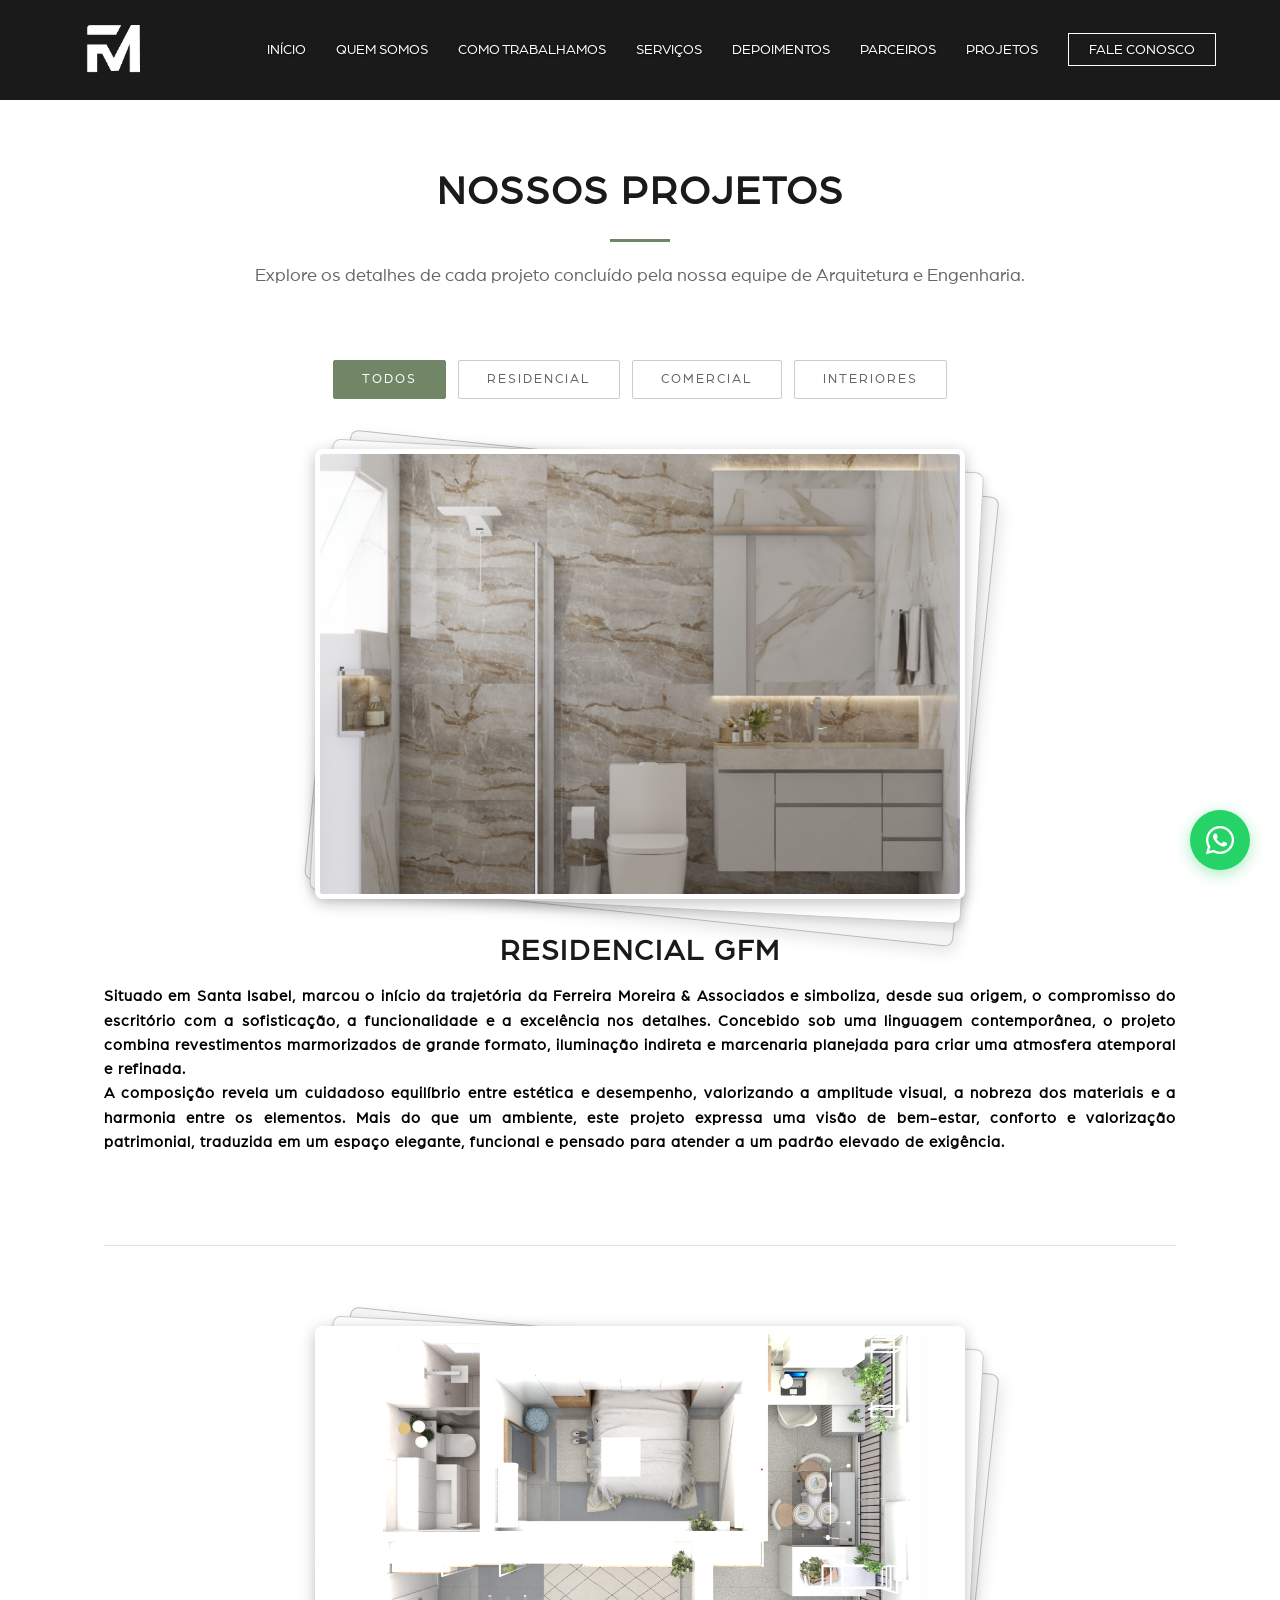
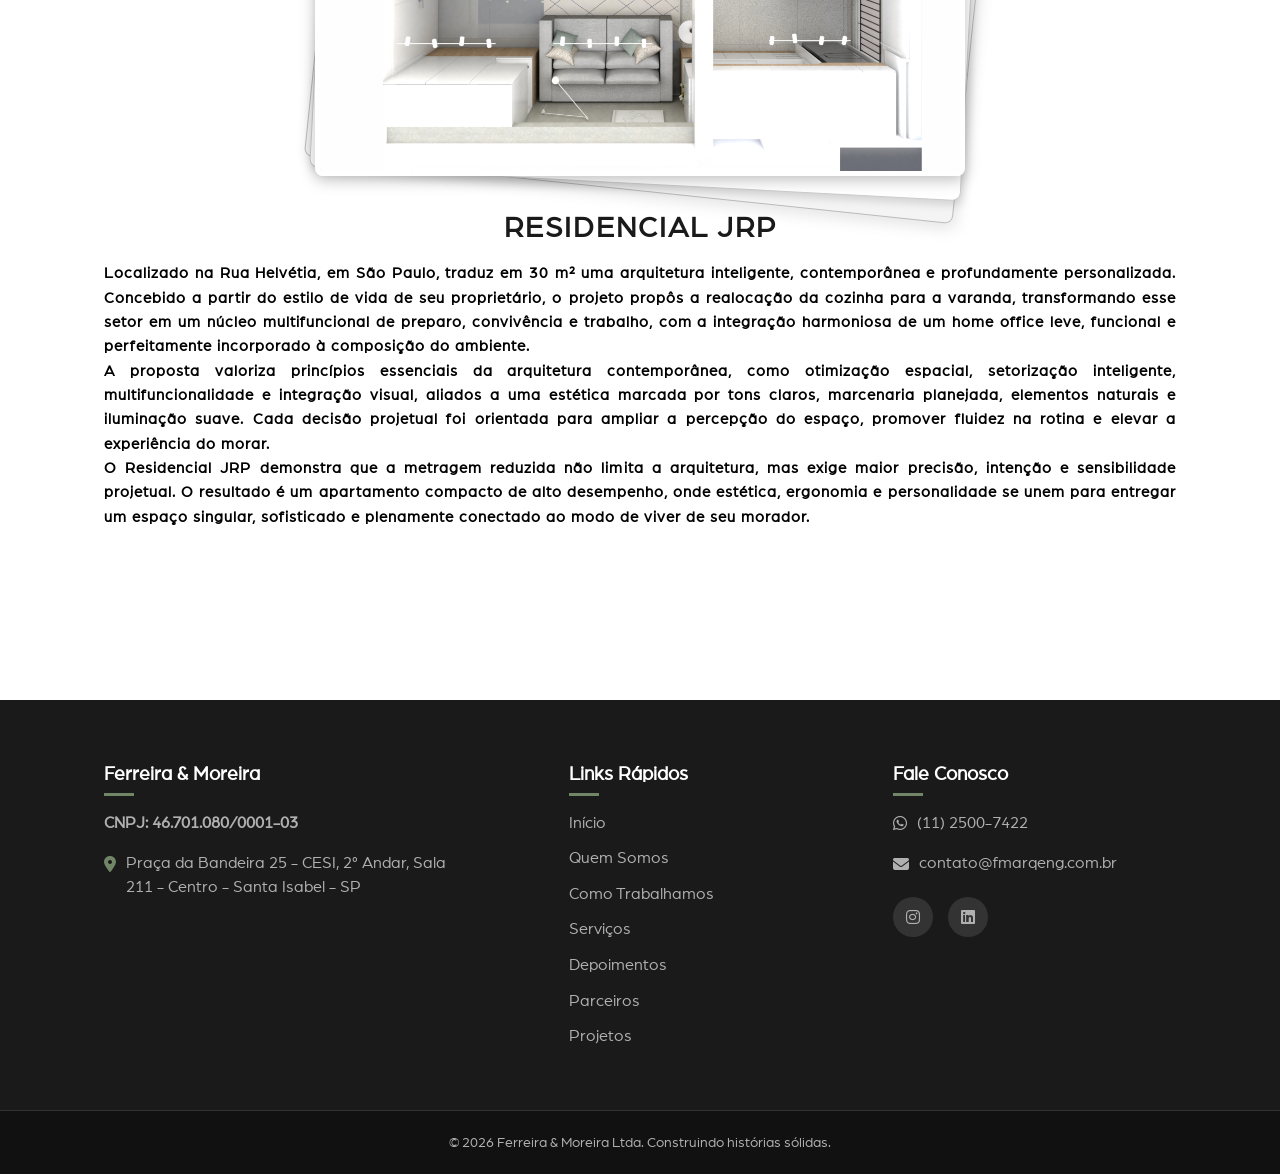
==== commit 01e275ca: "correção de links rapidos" ====
--- a/galeria.html
+++ b/galeria.html
@@ -165,8 +165,11 @@
                 <ul class="footer-links">
                     <li><a href="index.html#home">Início</a></li>
                     <li><a href="index.html#sobre">Quem Somos</a></li>
-                    <li><a href="index.html#servicos">Soluções</a></li>
-                    <li><a href="galeria.html">Portfólio</a></li>
+                <li><a href="index.html#processo">Como Trabalhamos</a></li>
+                <li><a href="index.html#servicos">Serviços</a></li>
+                <li><a href="index.html#depoimentos">Depoimentos</a></li>
+                <li><a href="index.html#parceiros">Parceiros</a></li>
+                <li><a href="galeria.html">Projetos</a></li>
                 </ul>
             </div>
 
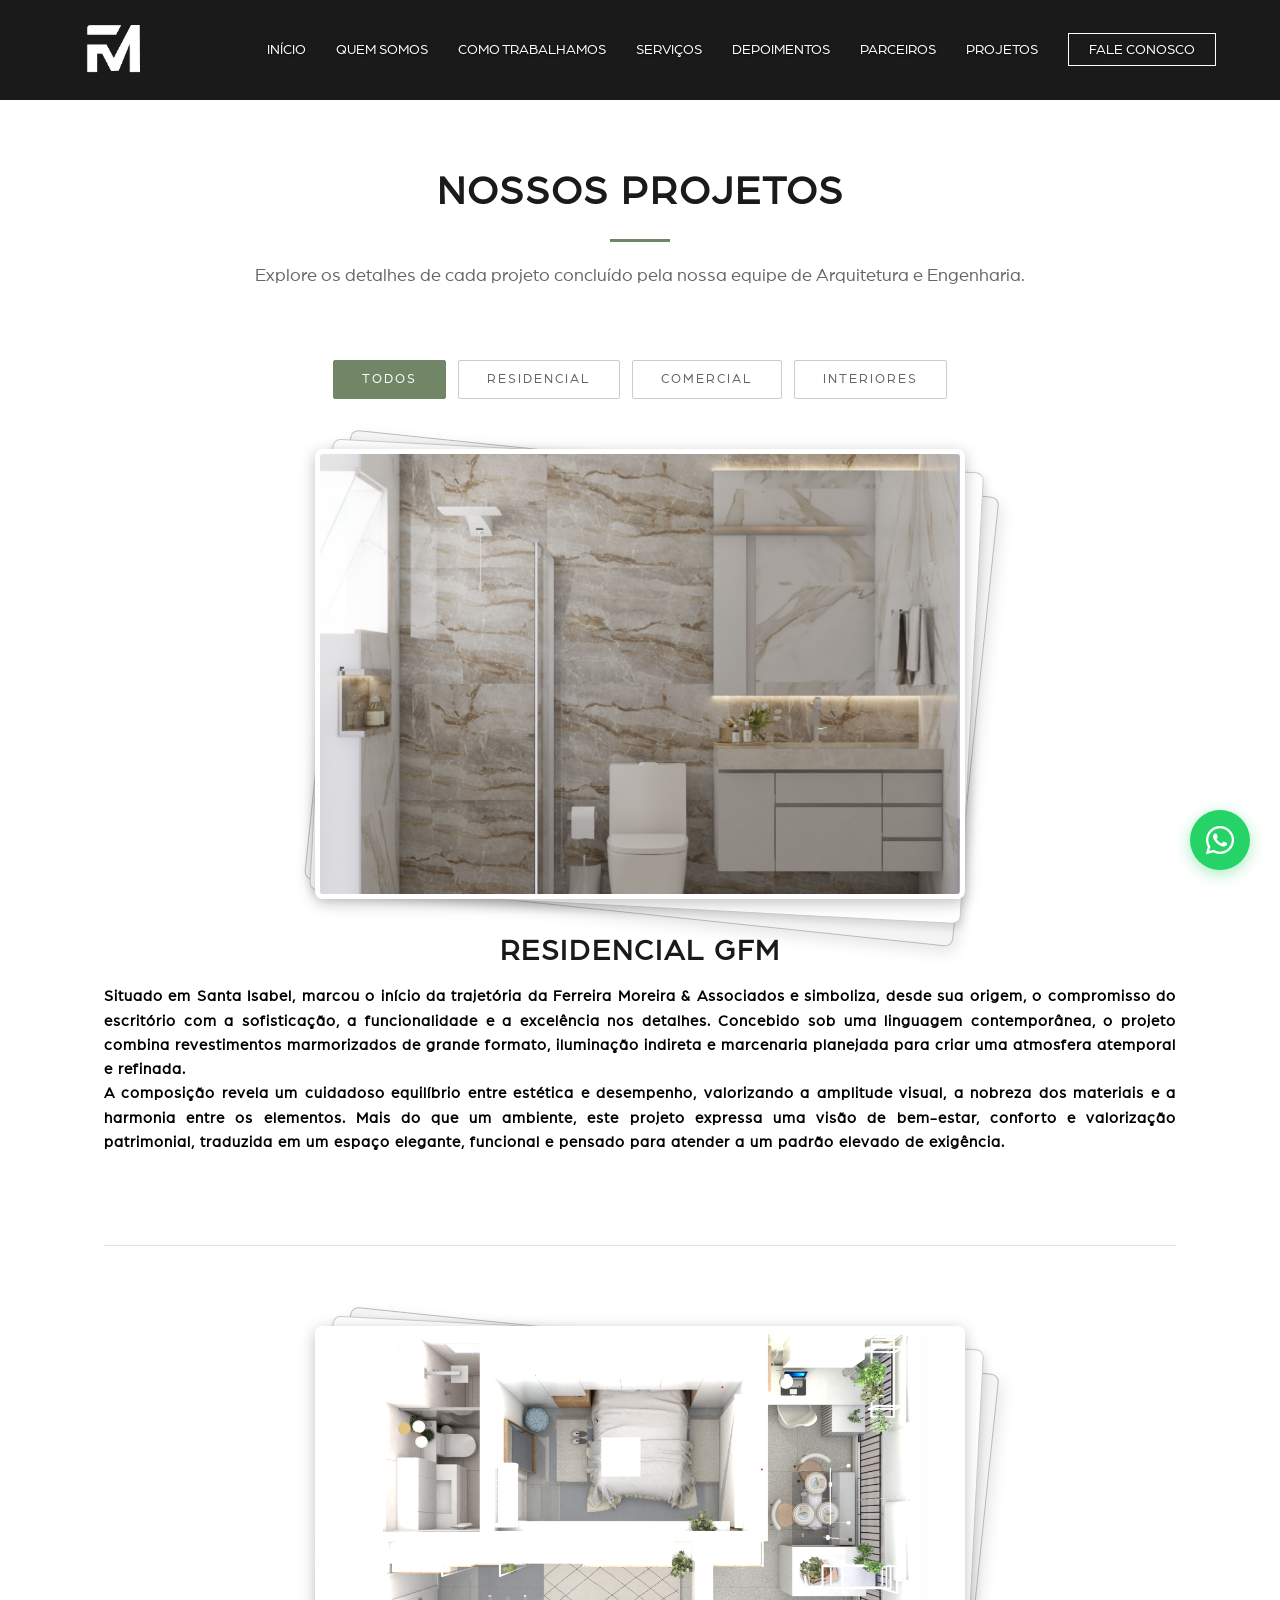
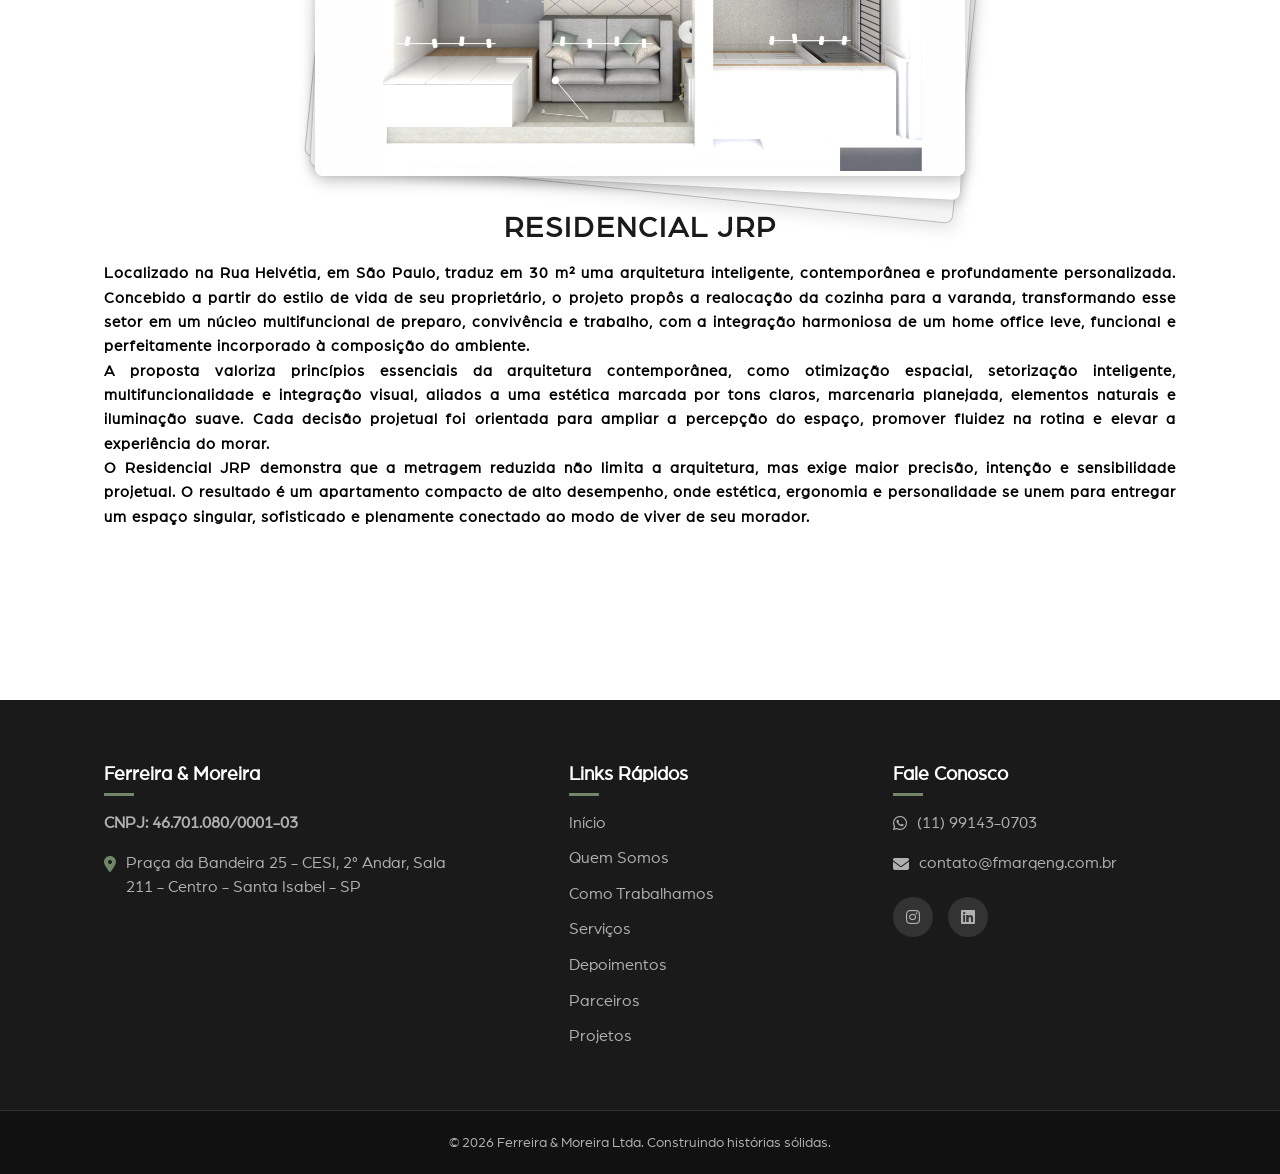
==== commit 7ef77b2e: "atualização na area de parceiros" ====
--- a/galeria.html
+++ b/galeria.html
@@ -56,13 +56,13 @@
 
                 <div class="mosaico-album livro-container">
                     <div class="livro-capa">
-                        <img src="img/projeto-banheiroGFM.png" alt="Residencial GFM — Banheiro">
+                        <img src="img/projeto-banheiroGFM.png" alt="Residencial GFM — Banheiro" loading="lazy" decoding="async">
                         <div class="overlay-livro">
                             <i class="fa-solid fa-images"></i>
                             <span>Ver Projeto</span>
                         </div>
                     </div>
-                    <img src="img/execução-banheiroGFM.png" class="foto-oculta">
+                    <img src="img/execução-banheiroGFM.png" class="foto-oculta" loading="lazy" decoding="async">
                 </div>
 
                 <div class="info-cliente">
@@ -86,24 +86,24 @@
 
                 <div class="mosaico-album livro-container">
                     <div class="livro-capa">
-                        <img src="img/foto-topo-resJRP.png" alt="Residencial JRP — Foto de destaque">
+                        <img src="img/foto-topo-resJRP.png" alt="Residencial JRP — Foto de destaque" loading="lazy" decoding="async">
                         <div class="overlay-livro">
                             <i class="fa-solid fa-images"></i>
                             <span>Ver Projeto</span>
                         </div>
                     </div>
-                    <img src="img/sala-resJRP.png" class="foto-oculta">
-                    <img src="img/quarto-resJRP.png" class="foto-oculta">
-                    <img src="img/sala2-resJRP.png" class="foto-oculta">
-                    <img src="img/quar3-resJRP.png" class="foto-oculta">
-                    <img src="img/coz-resJRP.png" class="foto-oculta">
-                    <img src="img/coz2-resJRP.png" class="foto-oculta">
-                    <img src="img/escr-resJRP.png" class="foto-oculta">
-                    <img src="img/quar2-resJRP.png" class="foto-oculta">
-                    <img src="img/quar-resJRP.jpeg" class="foto-oculta">
-                    <img src="img/quar4-resJRP.png" class="foto-oculta">
-                    <img src="img/sala3-resJRP.png" class="foto-oculta">
-                    <img src="img/banh-resJRP.png" class="foto-oculta">
+                    <img src="img/sala-resJRP.png" class="foto-oculta" loading="lazy" decoding="async">
+                    <img src="img/quarto-resJRP.png" class="foto-oculta" loading="lazy" decoding="async">
+                    <img src="img/sala2-resJRP.png" class="foto-oculta" loading="lazy" decoding="async">
+                    <img src="img/quar3-resJRP.png" class="foto-oculta" loading="lazy" decoding="async">
+                    <img src="img/coz-resJRP.png" class="foto-oculta" loading="lazy" decoding="async">
+                    <img src="img/coz2-resJRP.png" class="foto-oculta" loading="lazy" decoding="async">
+                    <img src="img/escr-resJRP.png" class="foto-oculta" loading="lazy" decoding="async">
+                    <img src="img/quar2-resJRP.png" class="foto-oculta" loading="lazy" decoding="async">
+                    <img src="img/quar-resJRP.jpeg" class="foto-oculta" loading="lazy" decoding="async">
+                    <img src="img/quar4-resJRP.png" class="foto-oculta" loading="lazy" decoding="async">
+                    <img src="img/sala3-resJRP.png" class="foto-oculta" loading="lazy" decoding="async">
+                    <img src="img/banh-resJRP.png" class="foto-oculta" loading="lazy" decoding="async">
                 </div>
 
                 <div class="info-cliente">
@@ -178,7 +178,7 @@
                 <ul class="footer-contato">
                     <li>
                         <i class="fa-brands fa-whatsapp"></i> 
-                        <span>(11) 2500-7422</span>
+                        <span>(11) 99143-0703</span>
                     </li>
                     <li>
                         <i class="fa-solid fa-envelope"></i> 
@@ -208,4 +208,4 @@
 
     <script src="script.js?v=2"></script>
 </body>
-</html>+</html>
--- a/style.css
+++ b/style.css
@@ -1263,7 +1263,7 @@
         display: flex !important;
         position: absolute;
         top: 100%; 
-        right: 5%; 
+        right: 20px; 
         left: auto; 
         width: auto; 
         min-width: 220px; 
@@ -1271,7 +1271,7 @@
         background-color: rgba(18, 18, 18, 0.95); 
         backdrop-filter: blur(10px); 
         flex-direction: column;
-        align-items: center; 
+        align-items: flex-start; 
         padding: 25px 30px; 
         gap: 20px; 
         z-index: 990;
@@ -1283,13 +1283,37 @@
         visibility: hidden;
         transform: translateY(-10px);
         transition: all 0.3s ease;
+        transform: translateY(-15px) scale(0.95);
+        transform-origin: top right;
+        transition: opacity 0.4s ease, transform 0.4s cubic-bezier(0.16, 1, 0.3, 1), visibility 0.4s ease;
     }
 
     .menu.ativo {
         opacity: 1;
         visibility: visible;
         transform: translateY(10px); 
-    }
+        transform: translateY(10px) scale(1); 
+    }
+
+    .menu li {
+        width: 100%;
+        opacity: 0;
+        transform: translateY(15px);
+        transition: opacity 0.4s ease, transform 0.4s ease;
+    }
+
+    .menu.ativo li {
+        opacity: 1;
+        transform: translateY(0);
+    }
+    .menu.ativo li:nth-child(1) { transition-delay: 0.1s; }
+    .menu.ativo li:nth-child(2) { transition-delay: 0.15s; }
+    .menu.ativo li:nth-child(3) { transition-delay: 0.2s; }
+    .menu.ativo li:nth-child(4) { transition-delay: 0.25s; }
+    .menu.ativo li:nth-child(5) { transition-delay: 0.3s; }
+    .menu.ativo li:nth-child(6) { transition-delay: 0.35s; }
+    .menu.ativo li:nth-child(7) { transition-delay: 0.4s; }
+    .menu.ativo li:nth-child(8) { transition-delay: 0.45s; }
 
     .menu a {
         font-size: 0.95rem; 
@@ -1299,6 +1323,7 @@
         text-transform: uppercase;
         position: relative;
         text-decoration: none !important;
+        display: block;
     }
 
     .menu a:hover { color: #708667; }
@@ -1311,6 +1336,8 @@
         background: transparent;
         color: #708667 !important;
         font-size: 0.9rem;
+        display: block;
+        text-align: left;
     }
 
     .menu .btn-contato:hover {
@@ -1344,6 +1371,10 @@
         text-align: center !important;
         margin: 0 auto 30px auto !important;
         font-size: 1rem !important;
+        font-size: 1.05rem !important;
+        line-height: 1.5 !important;
+        padding: 0 10px !important;
+        word-break: break-word !important;
     }
 
     .cta-button {
@@ -1351,6 +1382,9 @@
         display: block !important;
         width: fit-content !important;
         float: none !important;
+        white-space: nowrap !important;
+        padding: 12px 28px !important;
+        font-size: 0.9rem !important;
     }
 
     .sobre-wrapper {
@@ -2158,25 +2192,29 @@
 /* =========================================
    SEÇÃO PARCEIROS
    ========================================= */
-#parceiros { background-color: #fff; }
+#parceiros {
+    background: linear-gradient(180deg, #f8f9f5 0%, #eef3eb 100%);
+}
 
 .parceiros-wrapper {
     display: flex;
     align-items: center;
     justify-content: center;
     gap: 20px;
-    max-width: 1000px;
+    max-width: 1300px;
     margin: 40px auto 0;
     position: relative;
+    padding: 0 20px;
 }
 
 .parceiros-carousel {
     overflow-x: auto;
     flex: 1;
-    scroll-behavior: smooth;
     scrollbar-width: none; /* Oculta a scrollbar no Firefox */
     -ms-overflow-style: none; /* Oculta no IE/Edge */
-    scroll-snap-type: x mandatory;
+    cursor: grab;
+    mask-image: linear-gradient(to right, transparent 0%, black 8%, black 92%, transparent 100%);
+    -webkit-mask-image: linear-gradient(to right, transparent 0%, black 8%, black 92%, transparent 100%);
 }
 
 .parceiros-carousel::-webkit-scrollbar {
@@ -2187,29 +2225,30 @@
     display: flex;
     gap: 30px;
     align-items: center;
-    padding: 15px 5px; /* Para as sombras não cortarem */
+    padding: 20px 5px; /* Para as sombras não cortarem */
 }
 
 .parceiro-item {
-    flex: 0 0 calc(25% - 22.5px);
-    max-width: calc(25% - 22.5px);
-    scroll-snap-align: start;
-    display: flex;
-    justify-content: center;
-    align-items: center;
-    height: 110px;
-    background: #f9f9f9;
-    border: 1px solid #eee;
+    flex: 0 0 calc(33.333% - 20px);
+    max-width: calc(33.333% - 20px);
+    display: flex;
+    justify-content: center;
+    align-items: center;
+    height: 150px;
+    background: rgba(255, 255, 255, 0.92);
+    border: 1px solid rgba(112, 134, 103, 0.18);
     border-radius: 8px;
-    padding: 20px;
+    padding: 24px;
+    box-shadow: 0 8px 24px rgba(0, 0, 0, 0.04);
     transition: transform 0.3s ease, box-shadow 0.3s ease, border-color 0.3s ease;
     text-decoration: none;
+    user-select: none;
 }
 
 .parceiro-item:hover {
     transform: translateY(-5px);
-    box-shadow: 0 10px 20px rgba(0, 0, 0, 0.08);
-    border-color: #708667;
+    box-shadow: 0 14px 30px rgba(0, 0, 0, 0.08);
+    border-color: rgba(112, 134, 103, 0.55);
 }
 
 .parceiro-item img {
@@ -2217,7 +2256,7 @@
     max-height: 100%;
     object-fit: contain;
     filter: grayscale(100%);
-    opacity: 0.6;
+    opacity: 0.75;
     transition: all 0.3s ease;
 }
 
@@ -2231,20 +2270,21 @@
     width: 44px;
     height: 44px;
     border-radius: 50%;
-    border: 1px solid #ddd;
     background: #fff;
     color: #708667;
+    border: 1px solid rgba(112, 134, 103, 0.45);
     font-size: 1rem;
     cursor: pointer;
     display: flex;
     align-items: center;
     justify-content: center;
-    transition: background 0.3s ease, color 0.3s ease;
+    transition: background 0.3s ease, color 0.3s ease, border-color 0.3s ease;
     box-shadow: 0 2px 5px rgba(0,0,0,0.05);
 }
 
 .parceiros-seta:hover {
     background: #708667;
+    border-color: #708667;
     color: #fff;
 }
 
@@ -2363,6 +2403,15 @@
 @media (max-width: 768px) {
     .numeros-container { gap: 10px; }
     .numero { font-size: 2.8rem; }
+    .numeros-container { 
+        display: grid;
+        grid-template-columns: repeat(2, 1fr);
+        gap: 30px 10px; 
+    }
+    .numero-item { padding: 0; }
+    .numero { font-size: 2.4rem; }
+    .numero-sufixo { font-size: 1.4rem; padding-bottom: 5px; }
+    .numero-label { font-size: 0.75rem; letter-spacing: 1px; }
 
     .proc-arco-container { width: 95%; }
     .fase-icone { width: 65px; height: 65px; }
@@ -2374,4 +2423,4 @@
     .back-to-top { bottom: 82px; right: 20px; }
 
     .antes-depois-labels { padding: 0 10px; }
-}+}
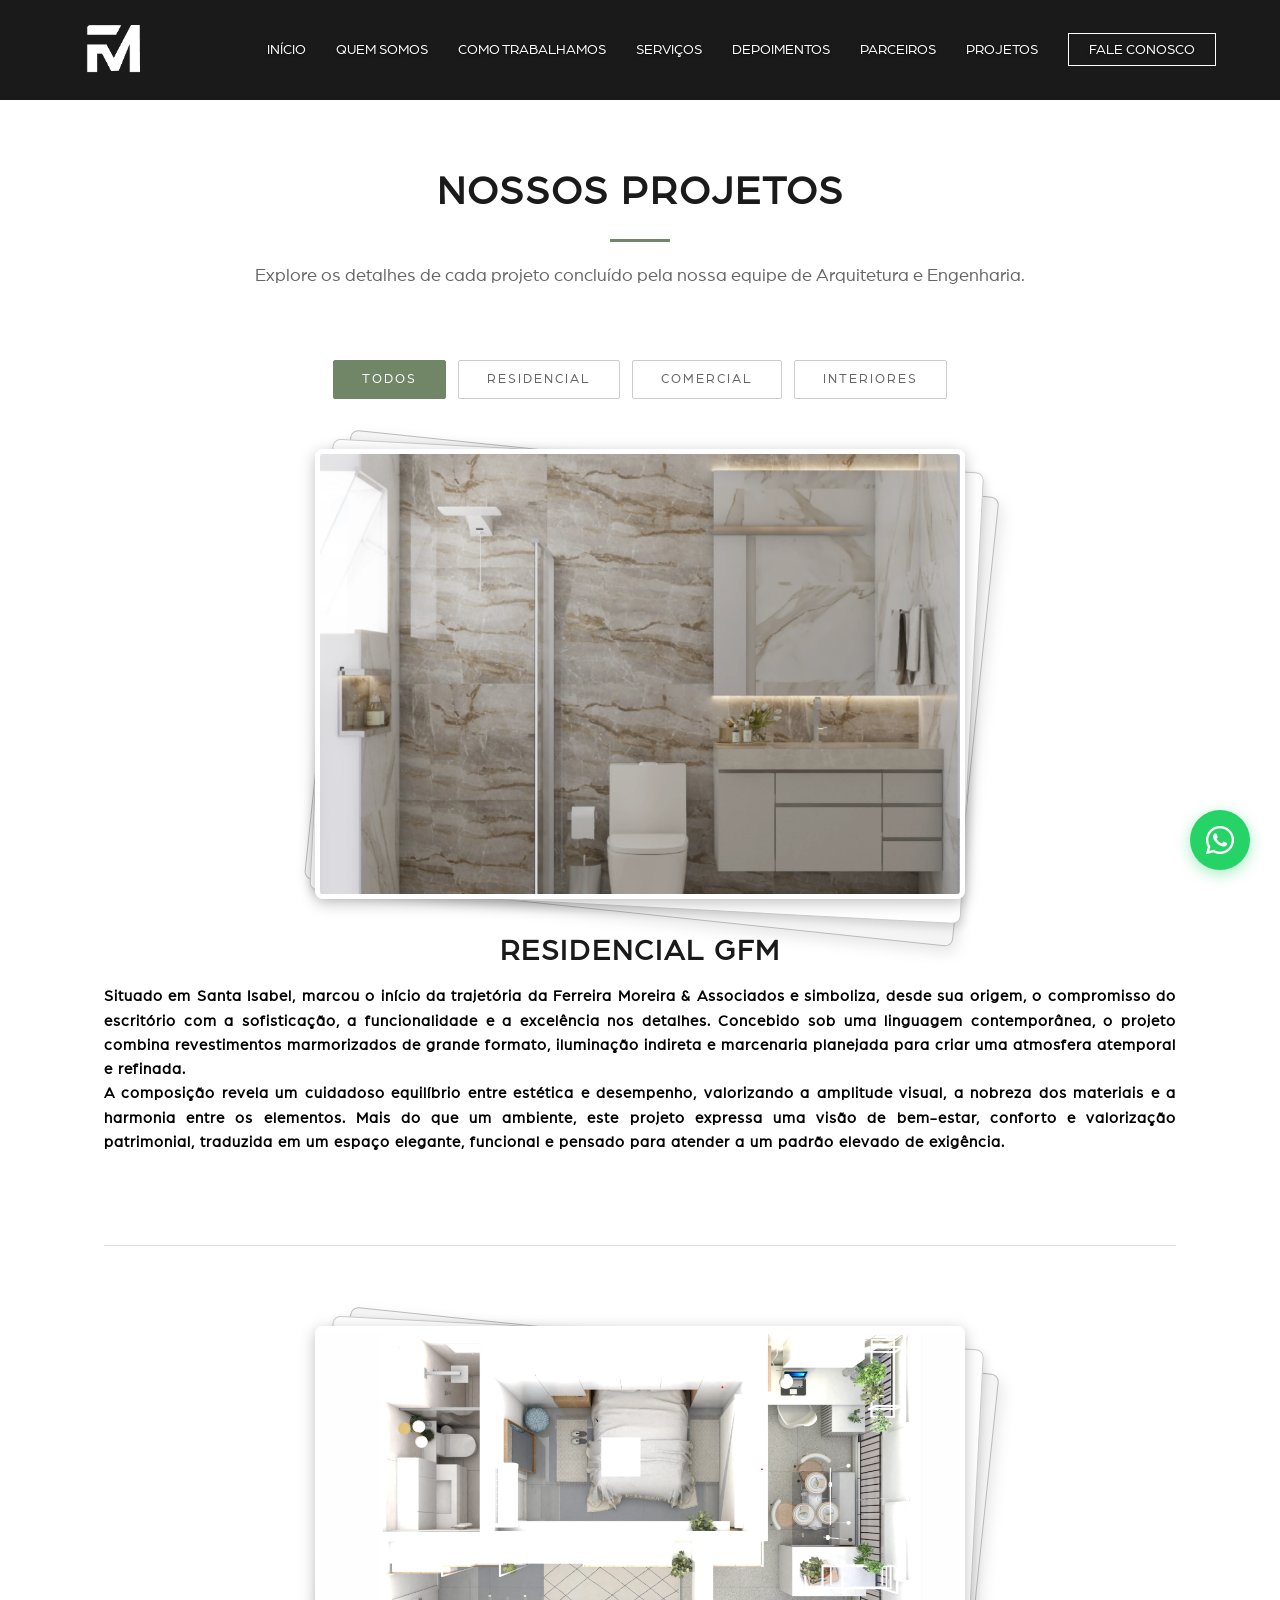
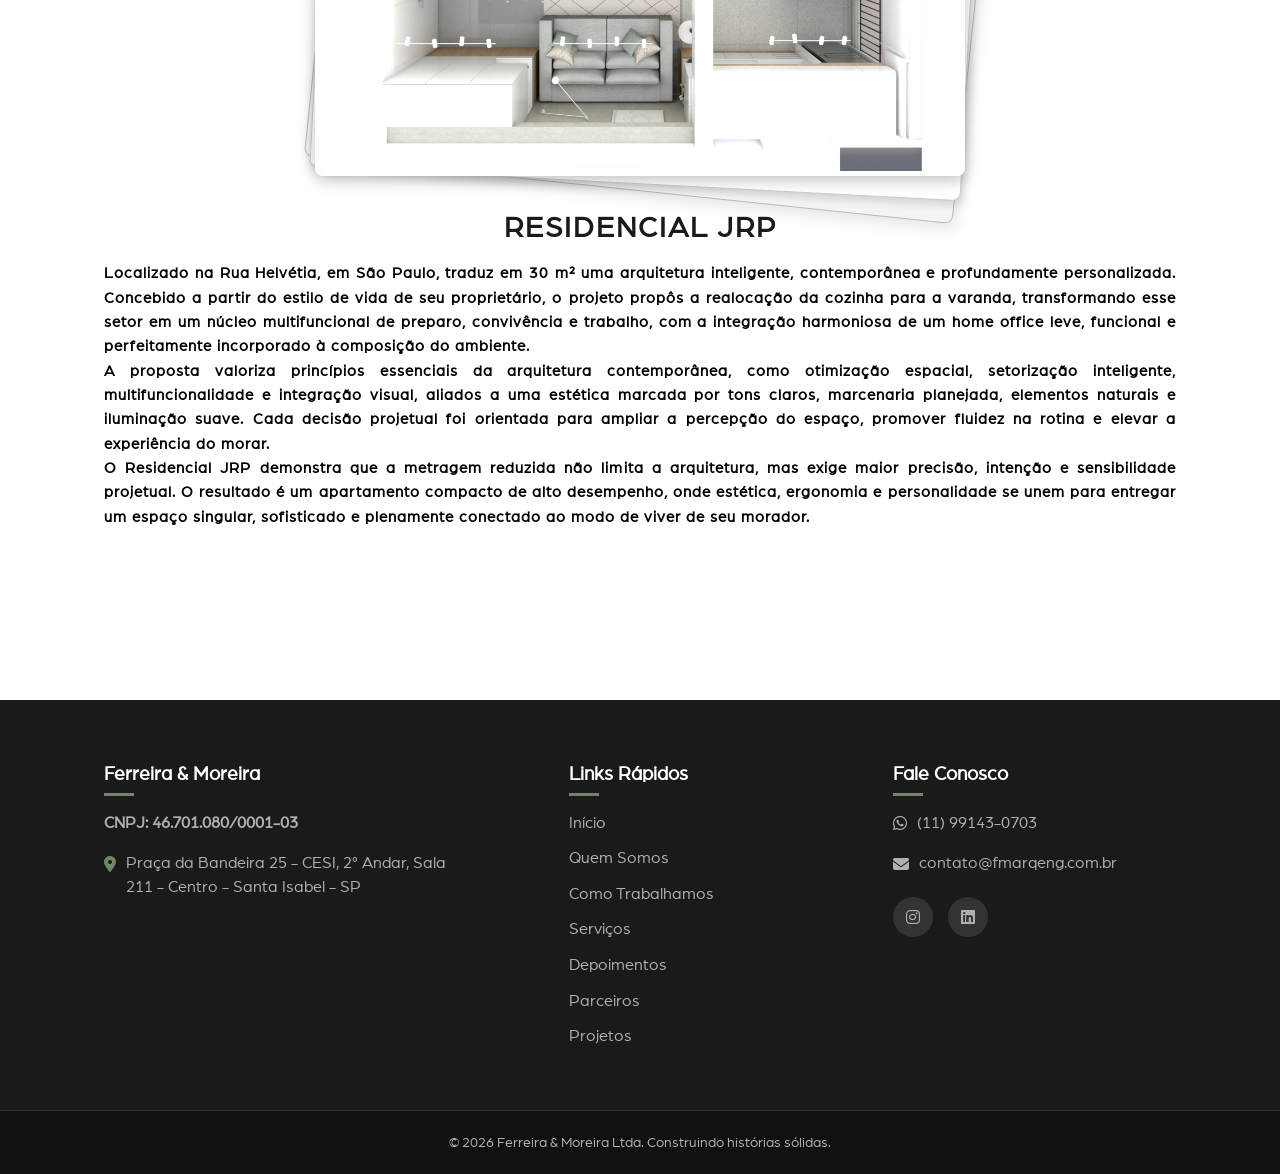
==== commit 1a391bf0: "Converte imagens para WebP e atualiza referências" ====
--- a/galeria.html
+++ b/galeria.html
@@ -4,7 +4,7 @@
     <meta charset="UTF-8">
     <meta name="viewport" content="width=device-width, initial-scale=1.0">
     <link href="https://fonts.googleapis.com/css2?family=Montserrat:wght@300;400;700&display=swap" rel="stylesheet">
-    <link rel="icon" type="image/png" sizes="32x32" href="img/favicon.png">
+    <link rel="icon" type="image/png" sizes="32x32" href="img/favicon.webp">
     <link rel="stylesheet" href="https://cdnjs.cloudflare.com/ajax/libs/font-awesome/6.4.0/css/all.min.css">
     <link rel="stylesheet" href="style.css?v=3">
     <title>Projetos e Clientes | Ferreira & Moreira</title>
@@ -13,7 +13,7 @@
     
     <header class="cabecalho cabecalho-interno">
         <a href="index.html">
-            <img src="img/logo.png" alt="Ferreira & Moreira" class="logo">
+            <img src="img/logo.webp" alt="Ferreira & Moreira" class="logo">
         </a>
         
         <button class="menu-icon" aria-label="Abrir menu" aria-expanded="false">
@@ -56,13 +56,13 @@
 
                 <div class="mosaico-album livro-container">
                     <div class="livro-capa">
-                        <img src="img/projeto-banheiroGFM.png" alt="Residencial GFM — Banheiro" loading="lazy" decoding="async">
+                        <img src="img/projeto-banheiroGFM.webp" alt="Residencial GFM — Banheiro" loading="lazy" decoding="async">
                         <div class="overlay-livro">
                             <i class="fa-solid fa-images"></i>
                             <span>Ver Projeto</span>
                         </div>
                     </div>
-                    <img src="img/execução-banheiroGFM.png" class="foto-oculta" loading="lazy" decoding="async">
+                    <img src="img/execução-banheiroGFM.webp" class="foto-oculta" loading="lazy" decoding="async">
                 </div>
 
                 <div class="info-cliente">
@@ -86,24 +86,24 @@
 
                 <div class="mosaico-album livro-container">
                     <div class="livro-capa">
-                        <img src="img/foto-topo-resJRP.png" alt="Residencial JRP — Foto de destaque" loading="lazy" decoding="async">
+                        <img src="img/foto-topo-resJRP.webp" alt="Residencial JRP — Foto de destaque" loading="lazy" decoding="async">
                         <div class="overlay-livro">
                             <i class="fa-solid fa-images"></i>
                             <span>Ver Projeto</span>
                         </div>
                     </div>
-                    <img src="img/sala-resJRP.png" class="foto-oculta" loading="lazy" decoding="async">
-                    <img src="img/quarto-resJRP.png" class="foto-oculta" loading="lazy" decoding="async">
-                    <img src="img/sala2-resJRP.png" class="foto-oculta" loading="lazy" decoding="async">
-                    <img src="img/quar3-resJRP.png" class="foto-oculta" loading="lazy" decoding="async">
-                    <img src="img/coz-resJRP.png" class="foto-oculta" loading="lazy" decoding="async">
-                    <img src="img/coz2-resJRP.png" class="foto-oculta" loading="lazy" decoding="async">
-                    <img src="img/escr-resJRP.png" class="foto-oculta" loading="lazy" decoding="async">
-                    <img src="img/quar2-resJRP.png" class="foto-oculta" loading="lazy" decoding="async">
-                    <img src="img/quar-resJRP.jpeg" class="foto-oculta" loading="lazy" decoding="async">
-                    <img src="img/quar4-resJRP.png" class="foto-oculta" loading="lazy" decoding="async">
-                    <img src="img/sala3-resJRP.png" class="foto-oculta" loading="lazy" decoding="async">
-                    <img src="img/banh-resJRP.png" class="foto-oculta" loading="lazy" decoding="async">
+                    <img src="img/sala-resJRP.webp" class="foto-oculta" loading="lazy" decoding="async">
+                    <img src="img/quarto-resJRP.webp" class="foto-oculta" loading="lazy" decoding="async">
+                    <img src="img/sala2-resJRP.webp" class="foto-oculta" loading="lazy" decoding="async">
+                    <img src="img/quar3-resJRP.webp" class="foto-oculta" loading="lazy" decoding="async">
+                    <img src="img/coz-resJRP.webp" class="foto-oculta" loading="lazy" decoding="async">
+                    <img src="img/coz2-resJRP.webp" class="foto-oculta" loading="lazy" decoding="async">
+                    <img src="img/escr-resJRP.webp" class="foto-oculta" loading="lazy" decoding="async">
+                    <img src="img/quar2-resJRP.webp" class="foto-oculta" loading="lazy" decoding="async">
+                    <img src="img/quar-resJRP.webp" class="foto-oculta" loading="lazy" decoding="async">
+                    <img src="img/quar4-resJRP.webp" class="foto-oculta" loading="lazy" decoding="async">
+                    <img src="img/sala3-resJRP.webp" class="foto-oculta" loading="lazy" decoding="async">
+                    <img src="img/banh-resJRP.webp" class="foto-oculta" loading="lazy" decoding="async">
                 </div>
 
                 <div class="info-cliente">
--- a/style.css
+++ b/style.css
@@ -148,10 +148,10 @@
     animation: fadeSlideshow 20s infinite; 
 }
 
-.slide1 { background-image: url('img/banner1.jpeg'); animation-delay: 0s; }
-.slide2 { background-image: url('img/banner2.jpeg'); animation-delay: 5s; }
-.slide3 { background-image: url('img/banner3.jpeg'); animation-delay: 10s; }
-.slide4 { background-image: url('img/banner4.jpeg'); animation-delay: 15s; }
+.slide1 { background-image: url('img/banner1.webp'); animation-delay: 0s; }
+.slide2 { background-image: url('img/banner2.webp'); animation-delay: 5s; }
+.slide3 { background-image: url('img/banner3.webp'); animation-delay: 10s; }
+.slide4 { background-image: url('img/banner4.webp'); animation-delay: 15s; }
 
 @keyframes fadeSlideshow {
     0% { opacity: 0; transform: scale(1); }
@@ -1361,10 +1361,10 @@
     }
 
     .hero-logo-destaque {
-        width: 100% !important;
+        width: 130% !important;
         max-width: 550px !important;
         height: auto !important;
-        margin: 20px 0 30px 0 !important;
+        margin: 20px 0 0 -55px !important;
     }
 
     .hero p {
@@ -1692,7 +1692,7 @@
    SEÇÃO TIMELINE DO PROCESSO
    ========================================= */
 #processo {
-    background: url('img/metodologia.png') no-repeat center bottom;
+    background: url('img/metodologia.webp') no-repeat center bottom;
     background-size: cover;
     position: relative;
     color: #e0e0e0;
